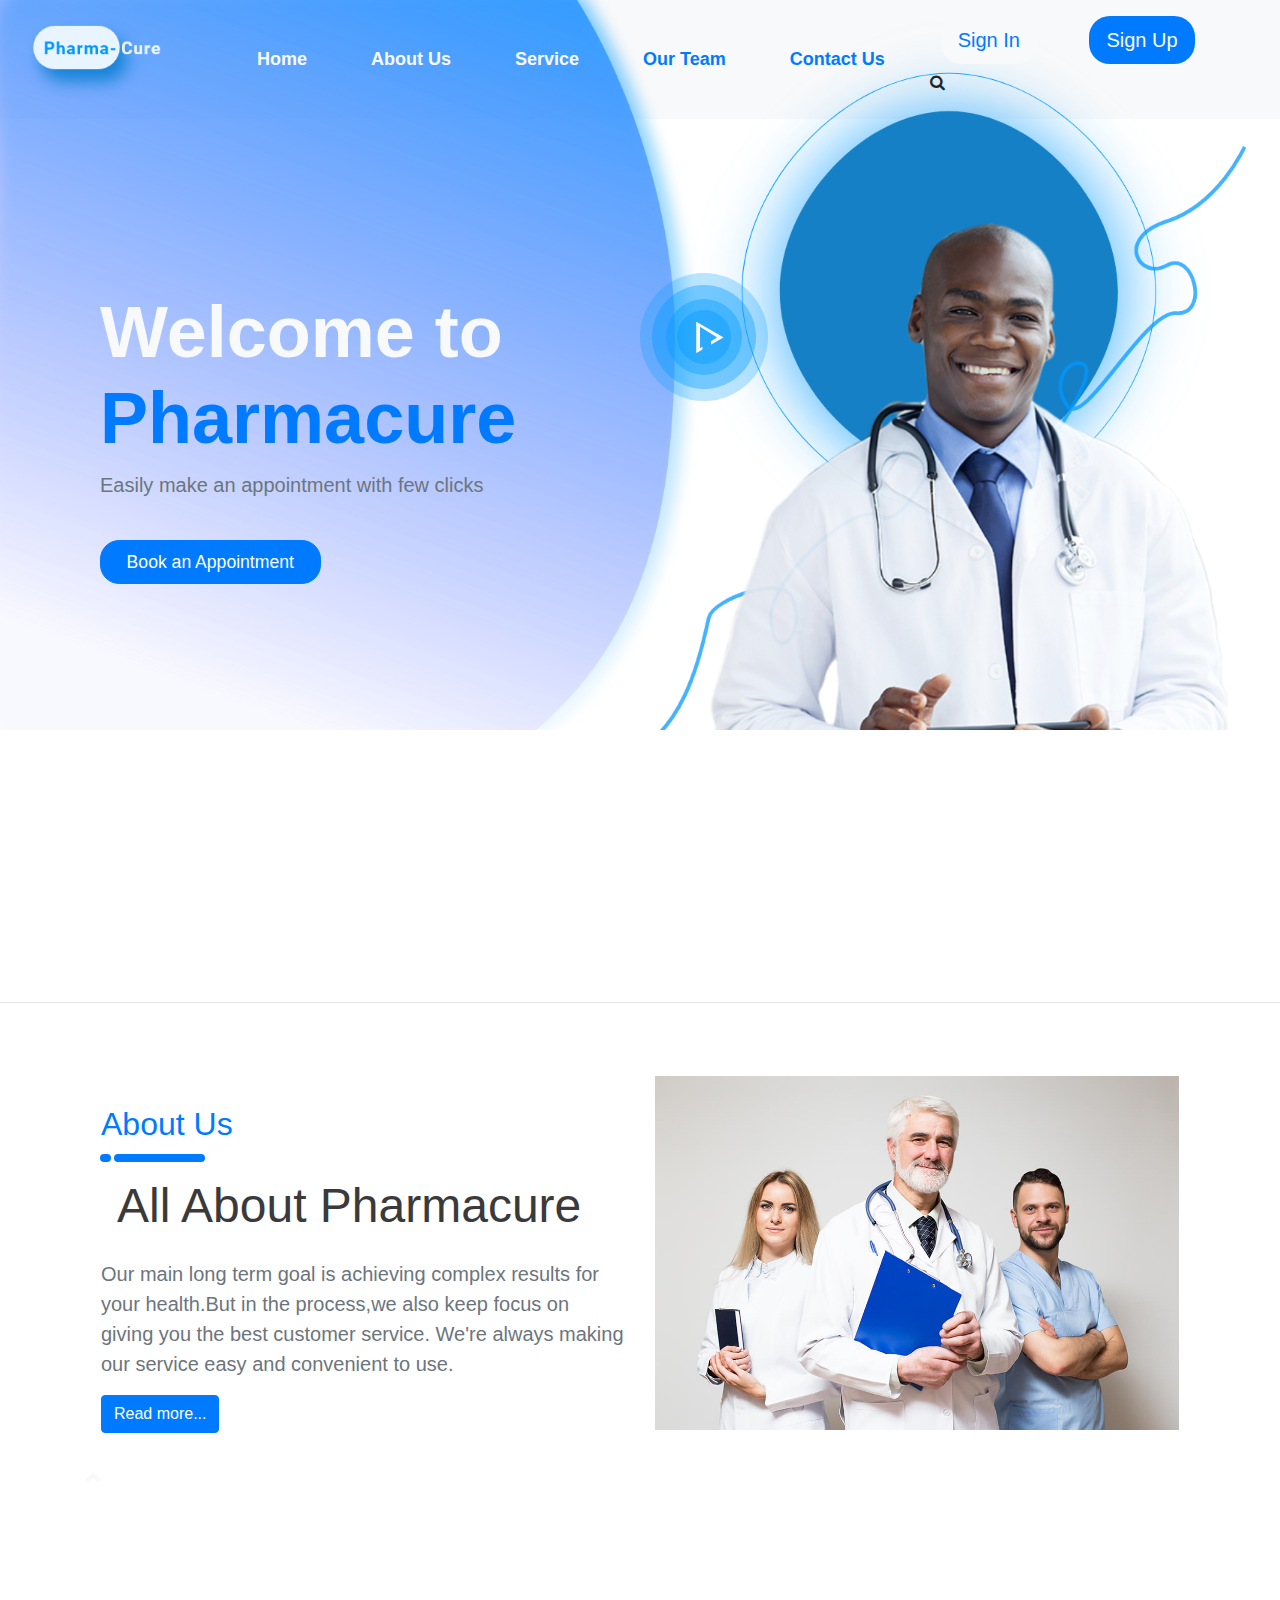
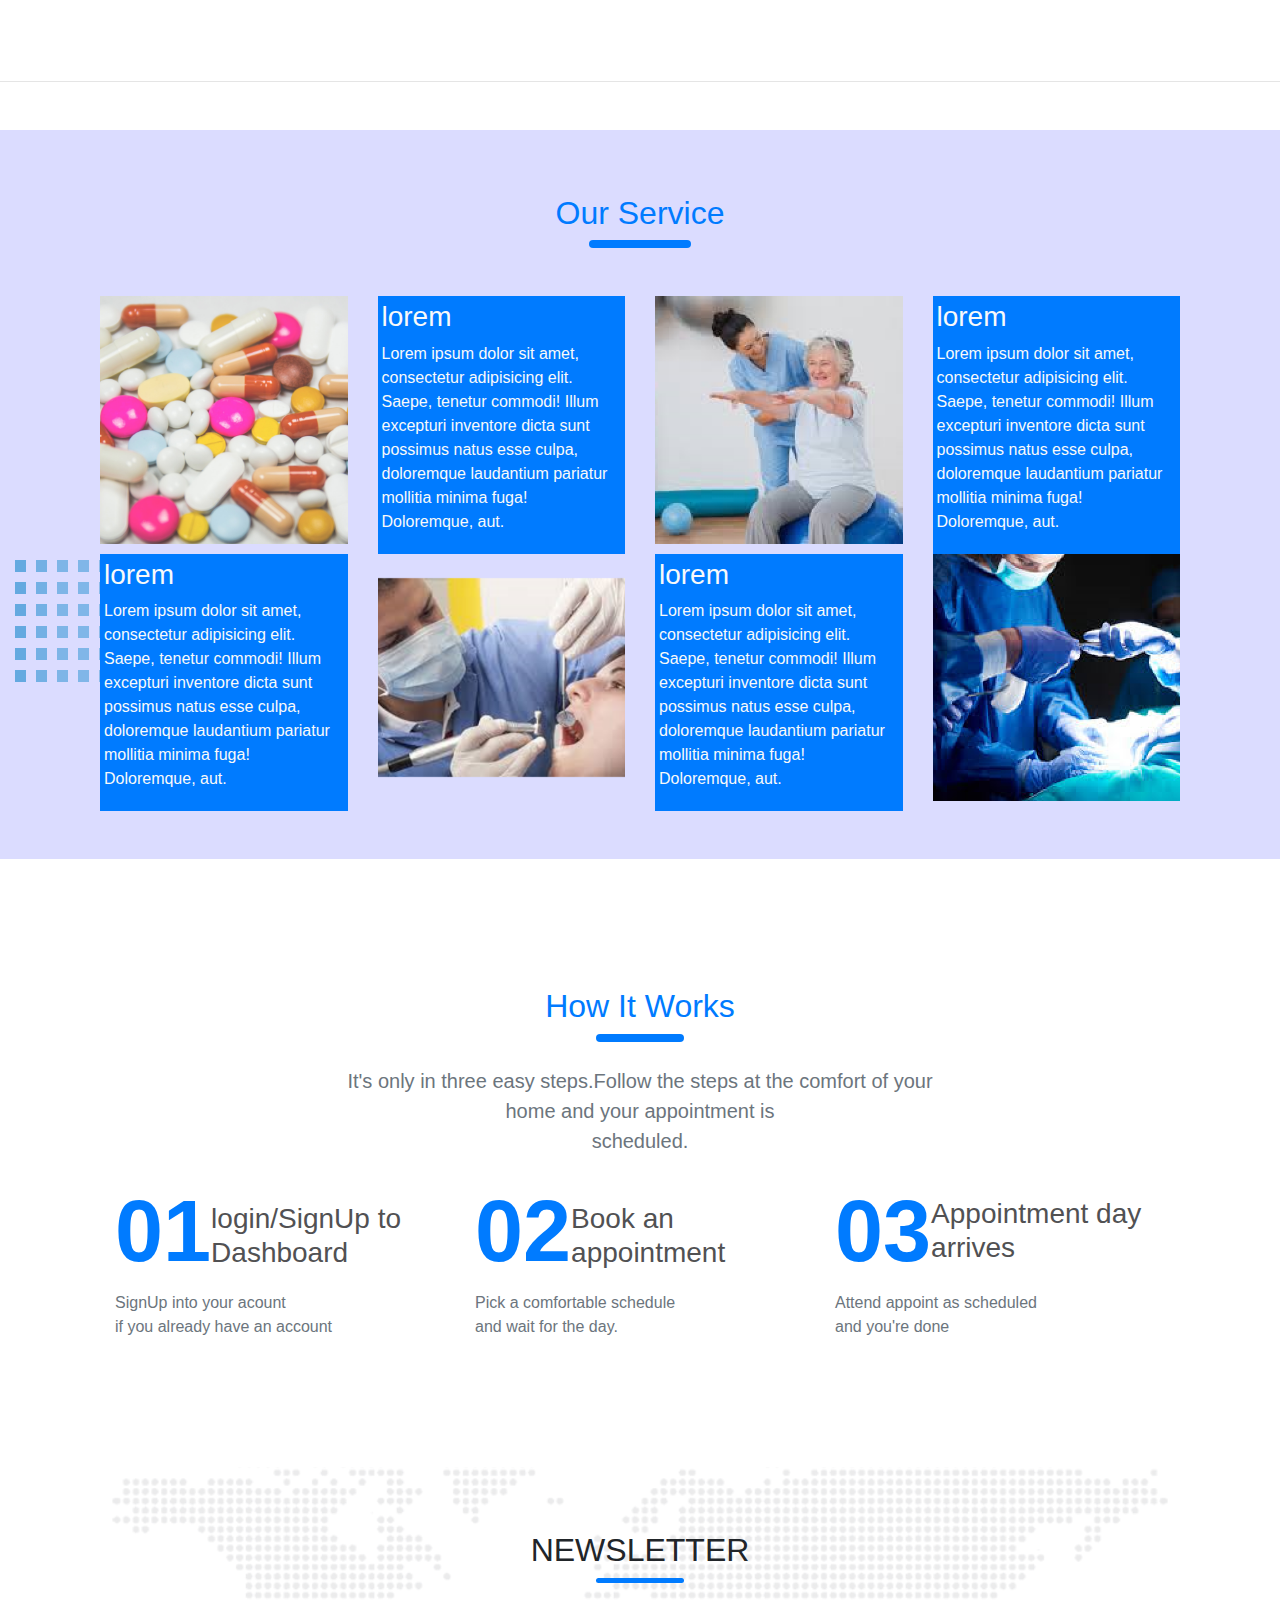
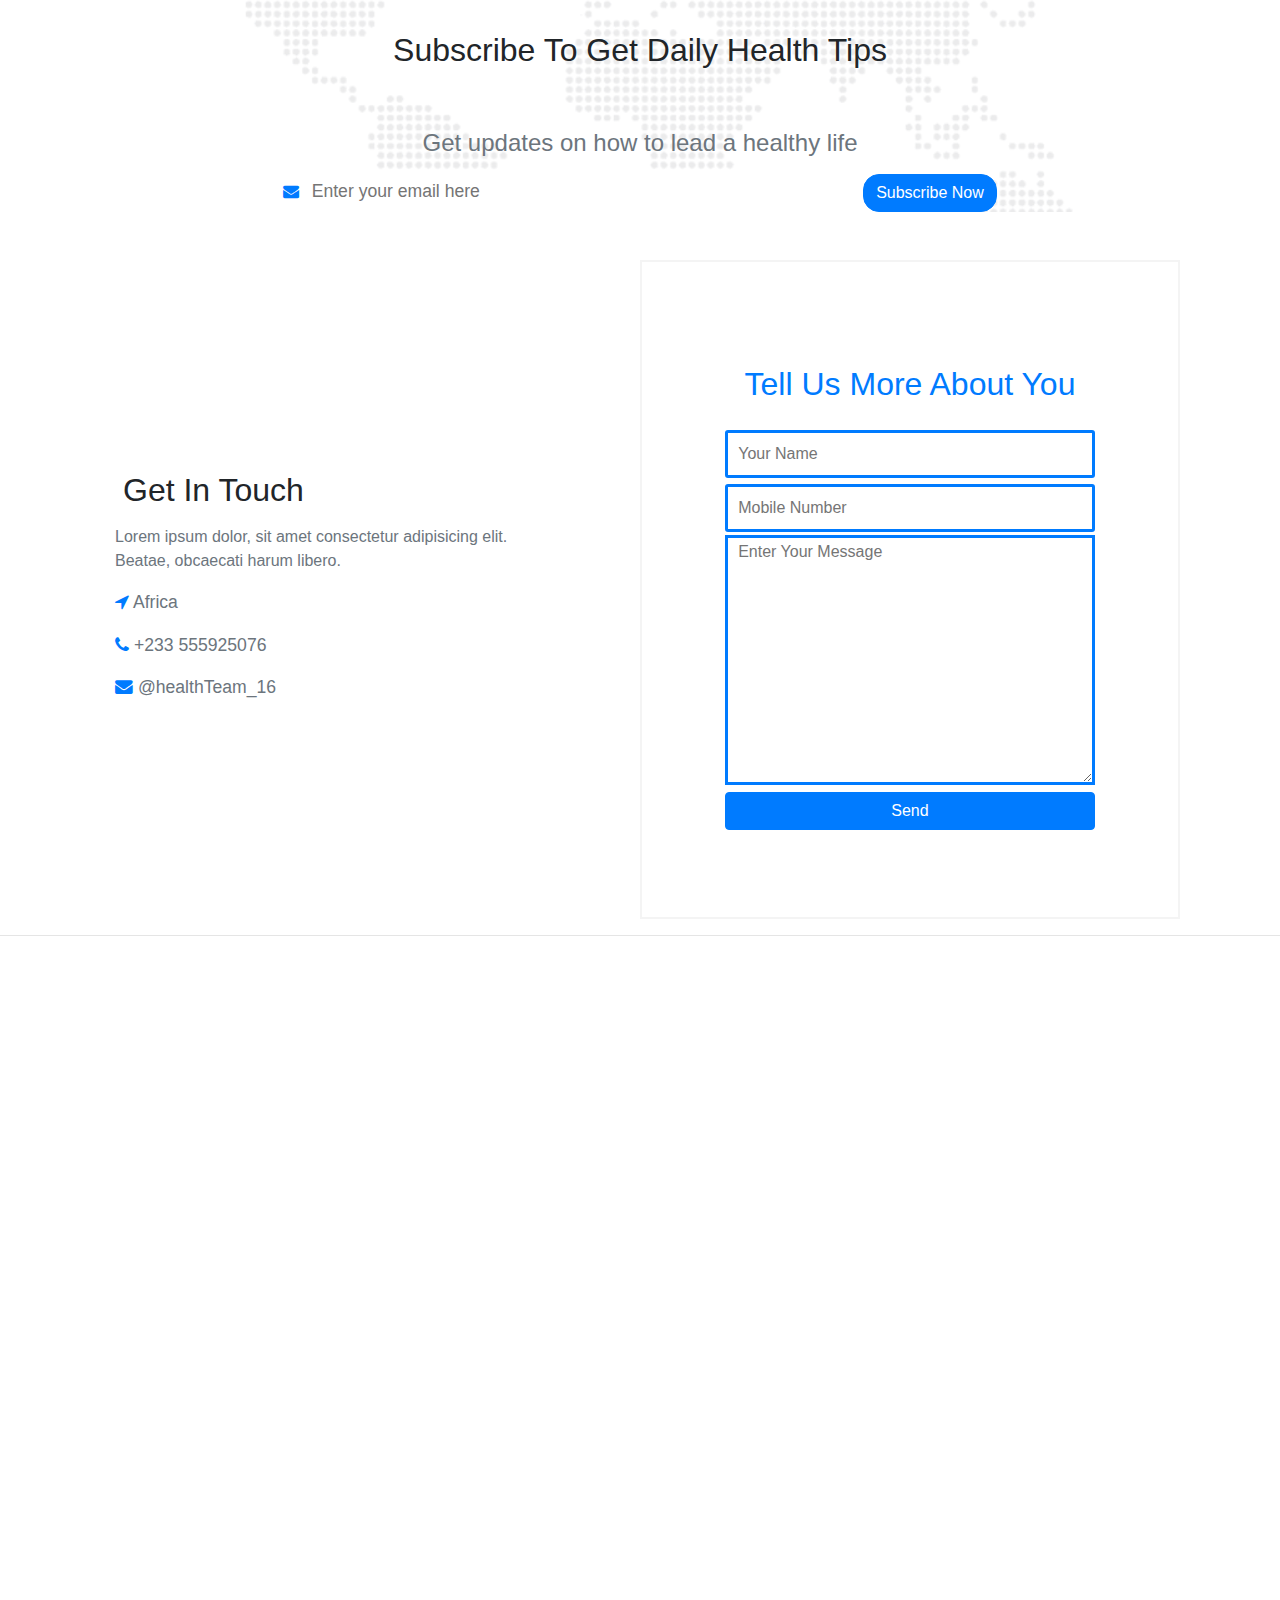
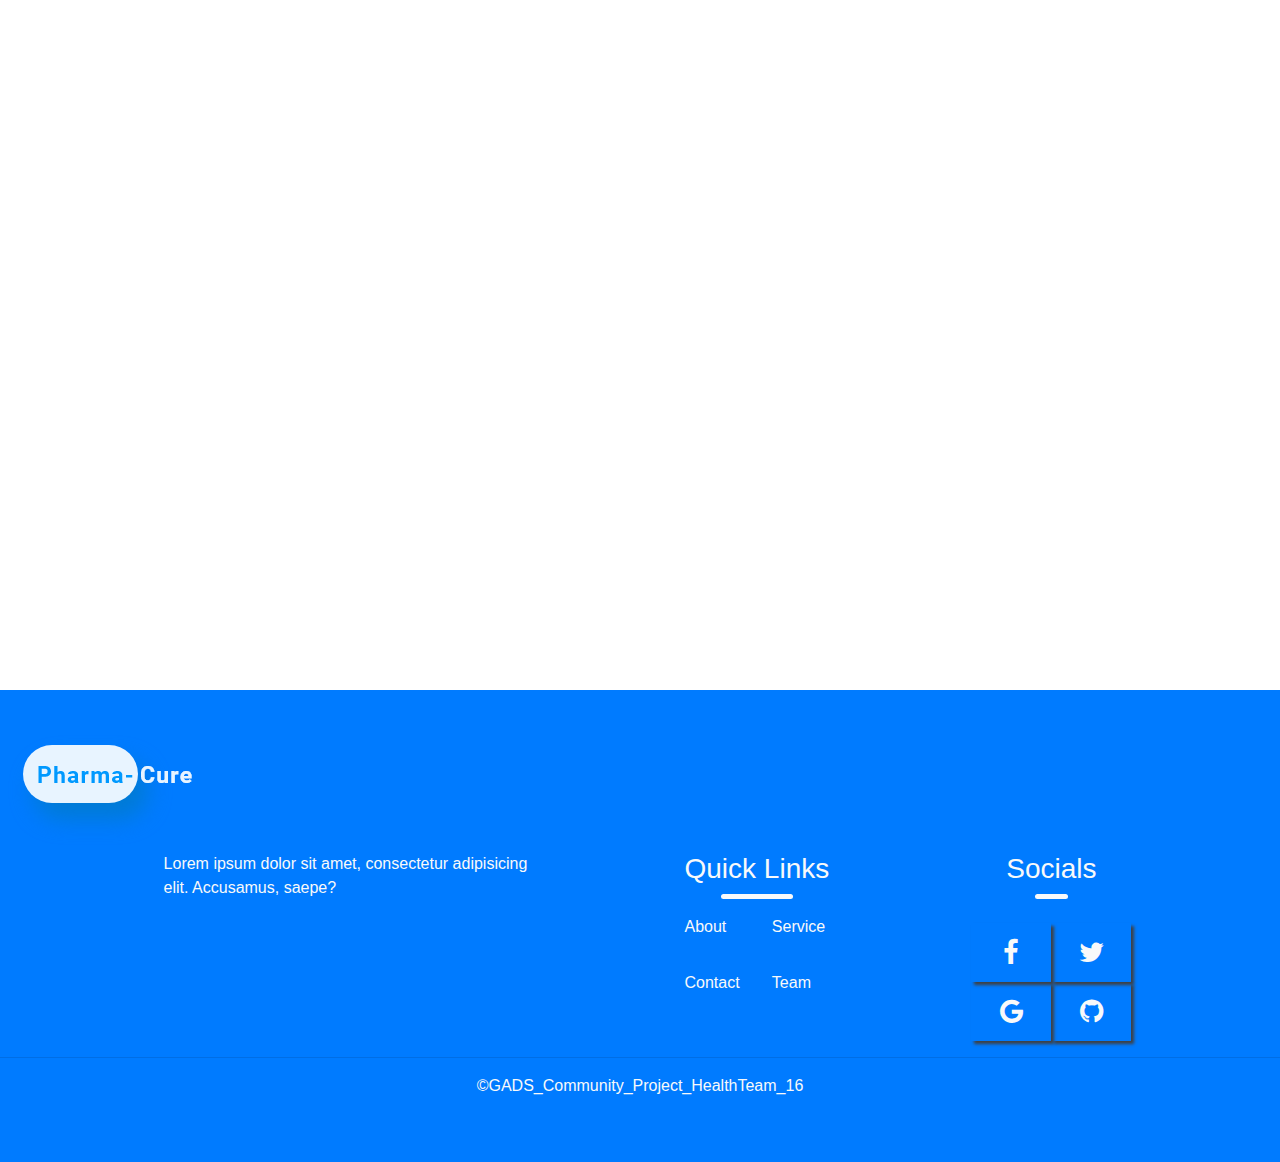
==== landingPage/index.html @ b3d647cc "Merge pull request #17 from esiebomaj/signInpage" ====
<!DOCTYPE html>
<html lang="en">

<head>
    <meta charset="UTF-8">
    <meta name="viewport" content="width=device-width, initial-scale=1.0">
    <title>Pharmacure</title>
    <link rel="stylesheet" href="https://stackpath.bootstrapcdn.com/font-awesome/4.7.0/css/font-awesome.min.css">
    <link rel="stylesheet" href="./bootstrap.min.css">
    <link rel="stylesheet" href="./styles.css">
</head>

<body>
    <!------------------------------Navbar-------------------------------->
    <header>
        <nav class="navbar navbar-expand-lg navbar-light bg-light">
            <a class="navbar-brand" href="#"><img class="mr-auto w-75" src="./Assets/Assets/Logo.png" alt=""></a>
            <button class="navbar-toggler" type="button" data-toggle="collapse" data-target="#navbarSupportedContent" aria-controls="navbarSupportedContent" aria-expanded="false" aria-label="Toggle navigation">
    <span class="navbar-toggler-icon"></span>
  </button>

            <div class="collapse navbar-collapse" id="navbarSupportedContent">
                <ul class="navbar-nav mr-auto ml-auto">
                    <li class="nav-item active">
                        <a class="nav-link mx-4 text-light" href="#home">Home</a>
                    </li>
                    <li class="nav-item">
                        <a class="nav-link mx-4 text-light" href="#about">About Us</a>
                    </li>

                    <li class="nav-item">
                        <a class="nav-link mx-4 text-light" href="#service">Service</a>
                    </li>
                    <li>
                        <a href="#team" class="nav-link mx-4 text-primary">Our Team</a>
                    </li>
                    <li><a href="#contact" class="nav-link mx-4 text-primary">Contact Us</a></li>
                </ul>
                <form class="form-lg-inline my-2">
                   <button class="btn btn-lg bg-light text-primary mx-lg-4" id="sign-inbtn"><a href="signIn.html"> Sign In</a></button>
                    <button class="btn btn-lg bg-primary text-light mx-lg-4" id="sign-upbtn">Sign Up</button>
                    <button class="btn  my-2 my-sm-0" type="submit"><i class="fa fa-search"></i></button>
                </form>
            </div>
        </nav>

        <!--------------------------home----------------------------->
        <div class="home row container m-auto pt-5" id="home">
            <div class="col-md-6 m-auto">
                <h1 class="title text-light font-weight-bolder intro-head">Welcome to <span class="text-primary">Pharmacure</span></h1>
                <p class="lead text-secondary font-weight-normal">Easily make an appointment with few clicks</p>
                <a href="#" class="btn btn-primary ba p-2 my-4">Book an Appointment</a>
            </div>
            <div class="col-md-6">
                <img src="./Assets/Assets/9.png" alt="dr" class="ml-lg-5 w-100">
            </div>
        </div>
        <div class="wave m-auto">
            <img src="./Assets/Assets/Path 1.png" alt="" class="w-75">
        </div>
        <div class="circle overflow-hidden m-auto">
            <img src="./Assets/Assets/2.png" alt="" class="w-75 image-fluid overflow-hidden">
        </div>
        <div class="string image-fluid m-auto">
            <img src="./Assets/Assets/Path 2.png" alt="design" class="w-75">
        </div>
        <div class="play">
            <img src="./Assets/Assets/4.png" alt="" class="w-100">
        </div>
    </header>
    <!-----------------------------------main------------------------------------>
    <main>
        <hr>

        <!-------------------------------About------------------------->
        <div class="about container" id="about">

            <div class="row p-3">
                <div class="col-md-6 pt-5 mb-3">
                    <h2 class="text-primary ab ">About Us</h2>

                    <h1 class="small"></h1>
                    <h1 class="large"></h1>
                    <br><br>

                    <h1 class="about-title mt-2 p-3">All About Pharmacure</h1>
                    <p class="lead text-secondary font-weight-normal">
                        Our main long term goal is achieving complex results for your health.But in the process,we also keep focus on giving you the best customer service. We're always making our service easy and convenient to use.
                    </p>
                    <a href="#" class="btn btn-primary">Read more...</a>
                </div>
                <div class="col-md-6 m-auto">
                    <img src="./Assets/Assets/about.jpg" alt="doctors" class="w-100">
                </div>
            </div>
            <i class="fa fa-chevron-up text-light"></i>
        </div>
        <!--------------------------------Services-------------------------------->
        <hr>
        <div class="ds container  ">
            <img src="./Assets/Assets/3.png" alt="" class="w-20">
        </div>
        <div class="service mt-5  pb-5 mb-5" id="service">

            <h2 class="text-center text-primary">Our Service</h2>
            <h1 class="line text-center"></h1>
            <div class="row container m-auto pt-5 ">
                <div class="col-md-3">
                    <img src="./Assets/Assets/1.png" alt="drugs" class="w-100">
                </div>
                <div class="col-md-3 ">
                    <div class="text-light bg-primary p-1">
                        <h3>lorem</h3>
                        <p>Lorem ipsum dolor sit amet, consectetur adipisicing elit. Saepe, tenetur commodi! Illum excepturi inventore dicta sunt possimus natus esse culpa, doloremque laudantium pariatur mollitia minima fuga! Doloremque, aut.
                        </p>
                    </div>
                </div>
                <div class="col-md-3">
                    <img src="./Assets/Assets/8.png" alt="" class="w-100">
                </div>
                <div class="col-md-3">

                    <div class="text-light bg-primary p-1">
                        <h3>lorem</h3>
                        <p>Lorem ipsum dolor sit amet, consectetur adipisicing elit. Saepe, tenetur commodi! Illum excepturi inventore dicta sunt possimus natus esse culpa, doloremque laudantium pariatur mollitia minima fuga! Doloremque, aut.
                        </p>
                    </div>
                </div>
            </div>
            <div class="row container m-auto">
                <div class="col-md-3">
                    <div class="text-light bg-primary p-1">
                        <h3>lorem</h3>
                        <p>Lorem ipsum dolor sit amet, consectetur adipisicing elit. Saepe, tenetur commodi! Illum excepturi inventore dicta sunt possimus natus esse culpa, doloremque laudantium pariatur mollitia minima fuga! Doloremque, aut.
                        </p>
                    </div>

                </div>
                <div class="col-md-3">
                    <img src="./Assets/Assets/6.png" alt="" class="w-100 h-auto">
                </div>

                <div class="col-md-3">
                    <div class="text-light bg-primary p-1">
                        <h3>lorem</h3>
                        <p>Lorem ipsum dolor sit amet, consectetur adipisicing elit. Saepe, tenetur commodi! Illum excepturi inventore dicta sunt possimus natus esse culpa, doloremque laudantium pariatur mollitia minima fuga! Doloremque, aut.
                        </p>
                    </div>
                </div>
                <div class="col-md-3">
                    <img src="./Assets/Assets/7.png" alt="" class="w-100">
                </div>
            </div>
        </div>
        <!---------------------------------How it works--------------------------------------->
        <div class="container" id="how-it-works">
            <div class="d-block">

                <h2 class="text-center text-primary ">How It Works</h2>
                <h1 class="line"></h1>
                <p class="text-center text-secondary font-weight-normal lead m-auto p-4">
                    It's only in three easy steps.Follow the steps at the comfort of your <br> home and your appointment is <br> scheduled.
                </p>
            </div>
            <div class="row m-auto container container-fluid hiw">
                <div class="col-md-4">
                    <h3>
                        <sapn class="num text-primary">01</sapn><span class="step">login/SignUp to Dashboard</span>
                    </h3>
                    <p class="font-weight-normal text-secondary">SignUp into your acount
                        <br> if you already have an account
                    </p>
                </div>
                <div class="col-md-4">
                    <h3>
                        <sapn class="num text-primary">02</sapn><span class="step">Book an appointment</span>
                    </h3>
                    <p class="font-weight-normal text-secondary">Pick a comfortable schedule <br> and wait for the day.
                    </p>
                </div>
                <div class="col-md-4 mb-5">
                    <h3>
                        <sapn class="num text-primary">03</sapn><span class="step">Appointment day arrives</span>
                    </h3>
                    <p class="font-weight-normal text-secondary">Attend appoint as scheduled <br> and you're done</p>
                </div>
            </div>
        </div>
        <!--------------------------------newsletter--------------------------------->
        <div class="newsletter container m-auto " id="newsletter">
            <h2 class="text-center text-uppercase">NewsLetter</h2>
            <h1 class="line"></h1>
            <h2 class="text-center p-5 ">
                Subscribe To Get Daily Health Tips
            </h2>
            <h4 class="text-center text-secondary font-weight-normal p-1">
                Get updates on how to lead a healthy life
            </h4>
            <form action="" class="text-center mb-5">
                <i class="fa fa-envelope text-primary"></i>
                <input type="email" placeholder="Enter your email here" class="w-50 input p-2">
                <input type="submit" value="Subscribe Now" class="btn btn-primary subscribe-btn">
            </form>

        </div>
        <!--------------------------------Get in touch---------------------------------->
        <div class="get-in-touch container" id="contact">

            <div class="row container m-auto first">
                <div class="col-lg-6 col-md-7 m-auto col-sm-12">
                    <h2 class="p-2">Get In Touch</h2>
                    <p class="text-secondary">
                        Lorem ipsum dolor, sit amet consectetur adipisicing elit. <br> Beatae, obcaecati harum libero.
                    </p>
                    <p class="text-secondary here"> <i class="fa fa-location-arrow text-primary"></i> Africa</p>

                    <p class="text-secondary here"> <i class="fa fa-phone text-primary"></i> +233 555925076</p>

                    <p class="text-secondary here"> <i class="fa fa-envelope text-primary"></i> @healthTeam_16</p>
                </div>
                <div class="col-md-12 col-lg-6 info  m-auto text-center ">
                    <h2 class="text-primary p-3">Tell Us More About You</h2>
                    <form action="">
                        <input type="text" placeholder="Your Name" class="w-75 input-field">
                        <input type="number" placeholder="Mobile Number" class="w-75 input-field">
                        <textarea name="message" id="message" cols="30" rows="10" placeholder="Enter Your Message" class="w-75"></textarea>
                        <button class="btn btn-primary w-75">Send</button>
                    </form>
                </div>
            </div>
        </div>
        <hr>

    </main>
    <footer class="bg-primary">
        <img src="./Assets/Assets/Logo.png" alt="logo" class="w-20">
        <div class="container m-auto foot">
            <div class=" d-flex justify-content-around m-auto text-light flex-wrap">
                <div class="text">
                    <p>
                        Lorem ipsum dolor sit amet, consectetur adipisicing <br> elit. Accusamus, saepe?
                    </p>
                </div>
                <div class="quick-links">
                    <h3>Quick Links</h3>
                    <h1 class="line bg-light w-50"></h1>
                    <div class="row ">
                        <a href="#about" class="col-md-6 text-light text-decoration-none">About</a>
                        <a href="#service" class="col-md-6 text-light text-decoration-none">Service</a>
                    </div>
                    <div class="row ">
                        <a href="#contact" class="col-md-6 text-light text-decoration-none">Contact</a>
                        <a href="#team" class="col-md-6 text-light text-decoration-none">Team</a>
                    </div>
                </div>
                <div class="social">
                    <h3 class="text-center">Socials</h3>
                    <h1 class="line bg-light w-25 mb-4"></h1>
                    <div class="row text-center">
                        <a href="" class="col-md-6 text-light text-decoration-none"><i class="fa fa-facebook"></i></a>
                        <a href="" class="col-md-6 text-light text-decoration-none"><i class="fa fa-twitter"></i></a>
                    </div>
                    <div class="row text-center">
                        <a href="" class="col-md-6 text-light text-decoration-none"><i class="fa fa-google"></i></a>
                        <a href="" class="col-md-6 text-light text-decoration-none"><i class="fa fa-github"></i></a>
                    </div>
                </div>
            </div>
        </div>
        <hr>
        <div class="container text-light text-center">
            &copy;GADS_Community_Project_HealthTeam_16
        </div>
    </footer>

    <script src="./jQuery.js"></script>
    <script src="./bootstrap.min.js"></script>
</body>

</html>
---- landingPage/styles.css ----
html {
    scroll-behavior: smooth;
}

body {
    width: 100%;
}

header,
main {
    width: 100%;
    overflow: hidden;
}

.nav-link {
    font-weight: 600;
    font-size: large;
    margin-left: 1rem;
}

#sign-inbtn,
#sign-upbtn,
.fa-search {
    border-radius: 1.3rem;
    position: relative;
    z-index: 10;
}

header {
    position: relative;
}

.navbar,
.nav-link {
    position: relative;
}

.nav-link,
.navbar-brand {
    z-index: 2;
}

.navbar-toggler-icon {
    position: relative;
    z-index: 10;
}


/*styles for the home area*/

.intro-head {
    font-size: 4.5em;
}

.ba {
    border-radius: 1.2rem;
    width: 42%;
    font-size: 1.1rem;
}

#home {
    display: flex;
    flex-wrap: wrap-reverse;
    position: relative;
    z-index: 8;
}

.wave {
    position: absolute;
    top: -5%;
    left: -3%;
}

.circle {
    position: absolute;
    right: -20%;
    top: -8%;
    overflow: hidden;
}

.string {
    position: absolute;
    right: -15%;
    top: 20%;
    overflow: hidden;
    z-index: 1.3;
}

.play img {
    max-width: 100%;
}

.play {
    position: absolute;
    left: 50%;
    bottom: 45%;
    z-index: 20;
    cursor: pointer;
}


/*-----------main------------------*/

main {
    margin-top: 20%;
}

#about h2 {
    float: left;
    clear: both;
}

.small {
    width: 2%;
    background: #007bff;
    border-radius: 6px;
    height: 8px;
    position: absolute;
    bottom: 70%;
    left: 2.5%;
}

.large {
    width: 16.5%;
    background: #007bff;
    border-radius: 6px;
    height: 8px;
    position: absolute;
    bottom: 70%;
    left: 5%;
}

.about {
    margin: 3% auto 15% auto;
}

.about-title {
    color: rgb(58, 58, 59);
    font-weight: 500;
    font-size: 3rem;
}

.service h2 {
    padding-top: 5%;
    font-weight: 500;
}

.line {
    width: 8%;
    background: #007bff;
    height: 8px;
    margin: 0 auto;
    border-radius: 1rem;
}

.line1 {
    width: 8%;
    background: #007bff;
    height: 8px;
    margin: 0 auto;
    border-radius: 1rem;
}

.service {
    background: rgb(219, 220, 255);
    margin: 10% auto;
}

#how-it-works {
    margin: 10% auto 5% auto;
}

.ds {
    position: absolute;
    top: 240%;
    z-index: 0.5;
}

.num {
    font-weight: 700;
    font-size: 5.4rem;
}

#how-it-works .col-md-4 {
    position: relative;
}

.step {
    position: absolute;
    top: 10%;
    color: rgb(81, 81, 83);
}

.newsletter .line {
    height: 5px;
}

.newsletter {
    margin-top: 10%;
    padding-top: 5%;
    background: url(./Assets/Assets/map.png);
    background-attachment: local;
    background-position: center;
}

.subscribe-btn {
    border-radius: 1rem
}

.input {
    border: none;
    outline: none;
    font-size: 1.1rem;
}

.here {
    font-size: 1.1rem;
}

.info {
    border: 2px solid #f4f4f4;
    height: 40%;
    margin-top: 10%;
    padding: 8% 2%;
    position: relative;
    z-index: 3;
    background: #fff;
}

.input-field {
    border: 3px solid #007bff;
    height: 3rem;
    border-radius: 3px;
    line-height: 3;
    padding-left: 10px;
    color: #007bff;
    outline: none;
    margin: 3px 0;
}

textarea {
    border: 3px solid #007bff;
    padding-left: 10px;
    color: #007bff;
    outline: #007bff;
}

.get-in-touch {
    position: relative;
}

footer {
    padding-top: 3%;
    position: absolute;
    top: 610%;
    width: 100%;
    padding-bottom: 5%;
}

footer .social a {
    width: 5em;
    box-shadow: 3px 3px 3px #414040;
    transition: cubic-bezier(0.075, 0.82, 0.165, 1) 1s;
}

footer .social a:hover {
    background-color: rgba(168, 168, 170, 0.2);
    color: #082fdd;
}

footer .quick-links a {
    margin: 1rem 0rem;
    font-size: 1rem;
    font-weight: 500;
}

footer .line {
    height: 5px;
}

footer .social i {
    margin: 1rem 0rem;
    border: #007bff;
    text-align: center;
    font-size: 1.7rem;
}

@media(max-width:550px) {
    .title {
        color: #007bff !important;
        padding-top: 5rem;
        font-size: 2rem;
    }
    .ab {
        text-align: center !important;
        display: none;
    }
    .ba {
        font-size: 1rem;
        width: 100%;
    }
    .play {
        left: 40%;
        bottom: 45%;
    }
    .circle {
        top: 5%;
        right: -33%;
    }
    .small,
    .large {
        display: none;
    }
    .about-title,
    .ab {
        text-align: center;
    }
    .ds {
        top: 310%;
    }
    footer {
        position: relative;
    }
}

@media(max-width:1000px) {
    footer {
        position: relative;
        bottom: 0;
        display: flex;
        flex-direction: column;
        flex-wrap: wrap;
    }
    footer img {
        width: 13rem;
        margin: 0 auto;
    }
    .get-in-touch .container {
        display: flex;
        flex-direction: column;
    }
    .get-in-touch .container .first {
        width: 100% !important;
        margin: auto !important;
    }
    .get-in-touch .container .info {
        color: red
    }
    .foot {
        display: flex;
        align-items: center;
        justify-content: space-around;
        flex-direction: column;
        flex-wrap: wrap;
    }
    .quick-links {
        margin-left: 10%;
    }
    .small,
    .large {
        bottom: 75%;
    }
    .hiw {
        display: flex;
        justify-content: space-around;
        flex-wrap: wrap;
        gap: 10%;
    }
    .os {
        display: flex;
        flex-wrap: wrap-reverse;
        justify-content: space-around;
    }
    .play {
        left: 40%;
    }
    .intro-head {
        color: #007bff !important;
        text-align: center;
        margin-top: 2.5rem;
        font-size: 3.5rem;
    }
    .lead {
        text-align: center;
    }
    .ba-1 {
        display: flex;
        justify-content: center;
        align-items: center;
        margin-top: 5%;
    }
    .navbar-brand img {
        float: right;
    }
}
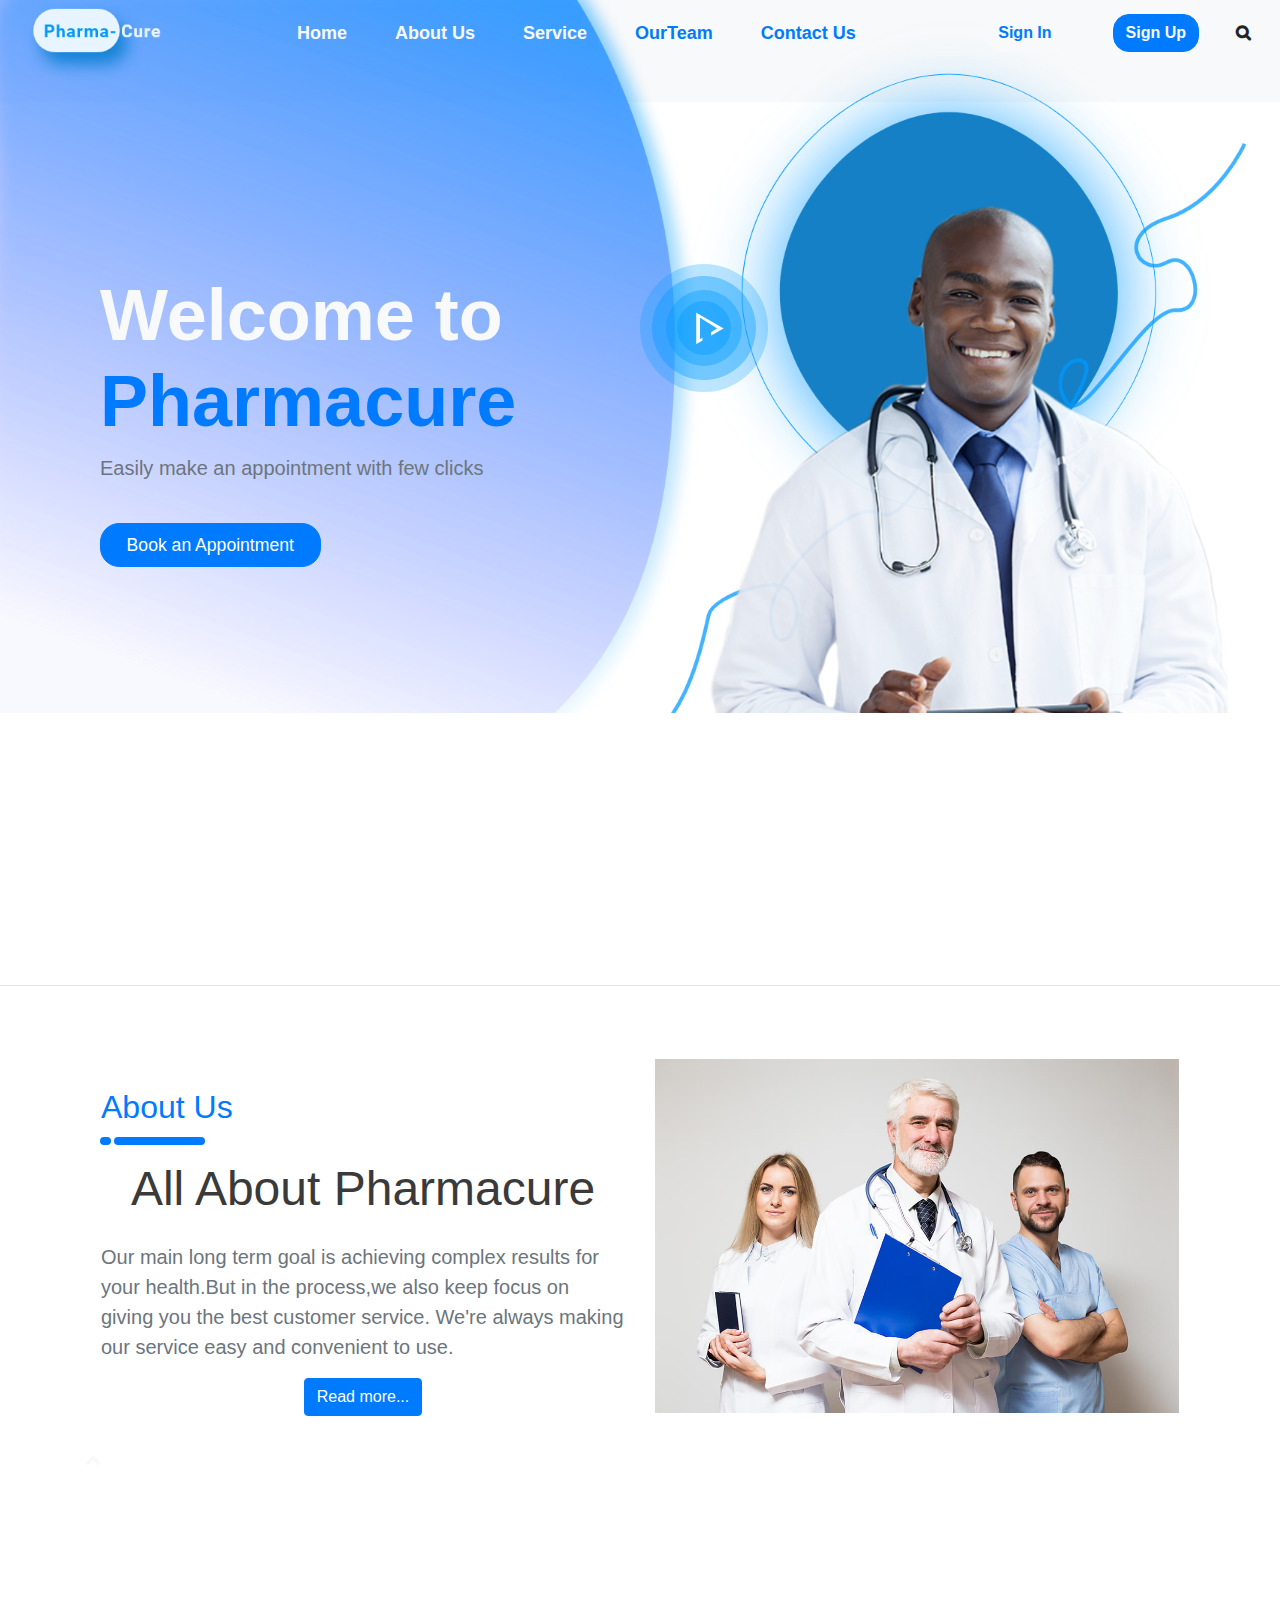
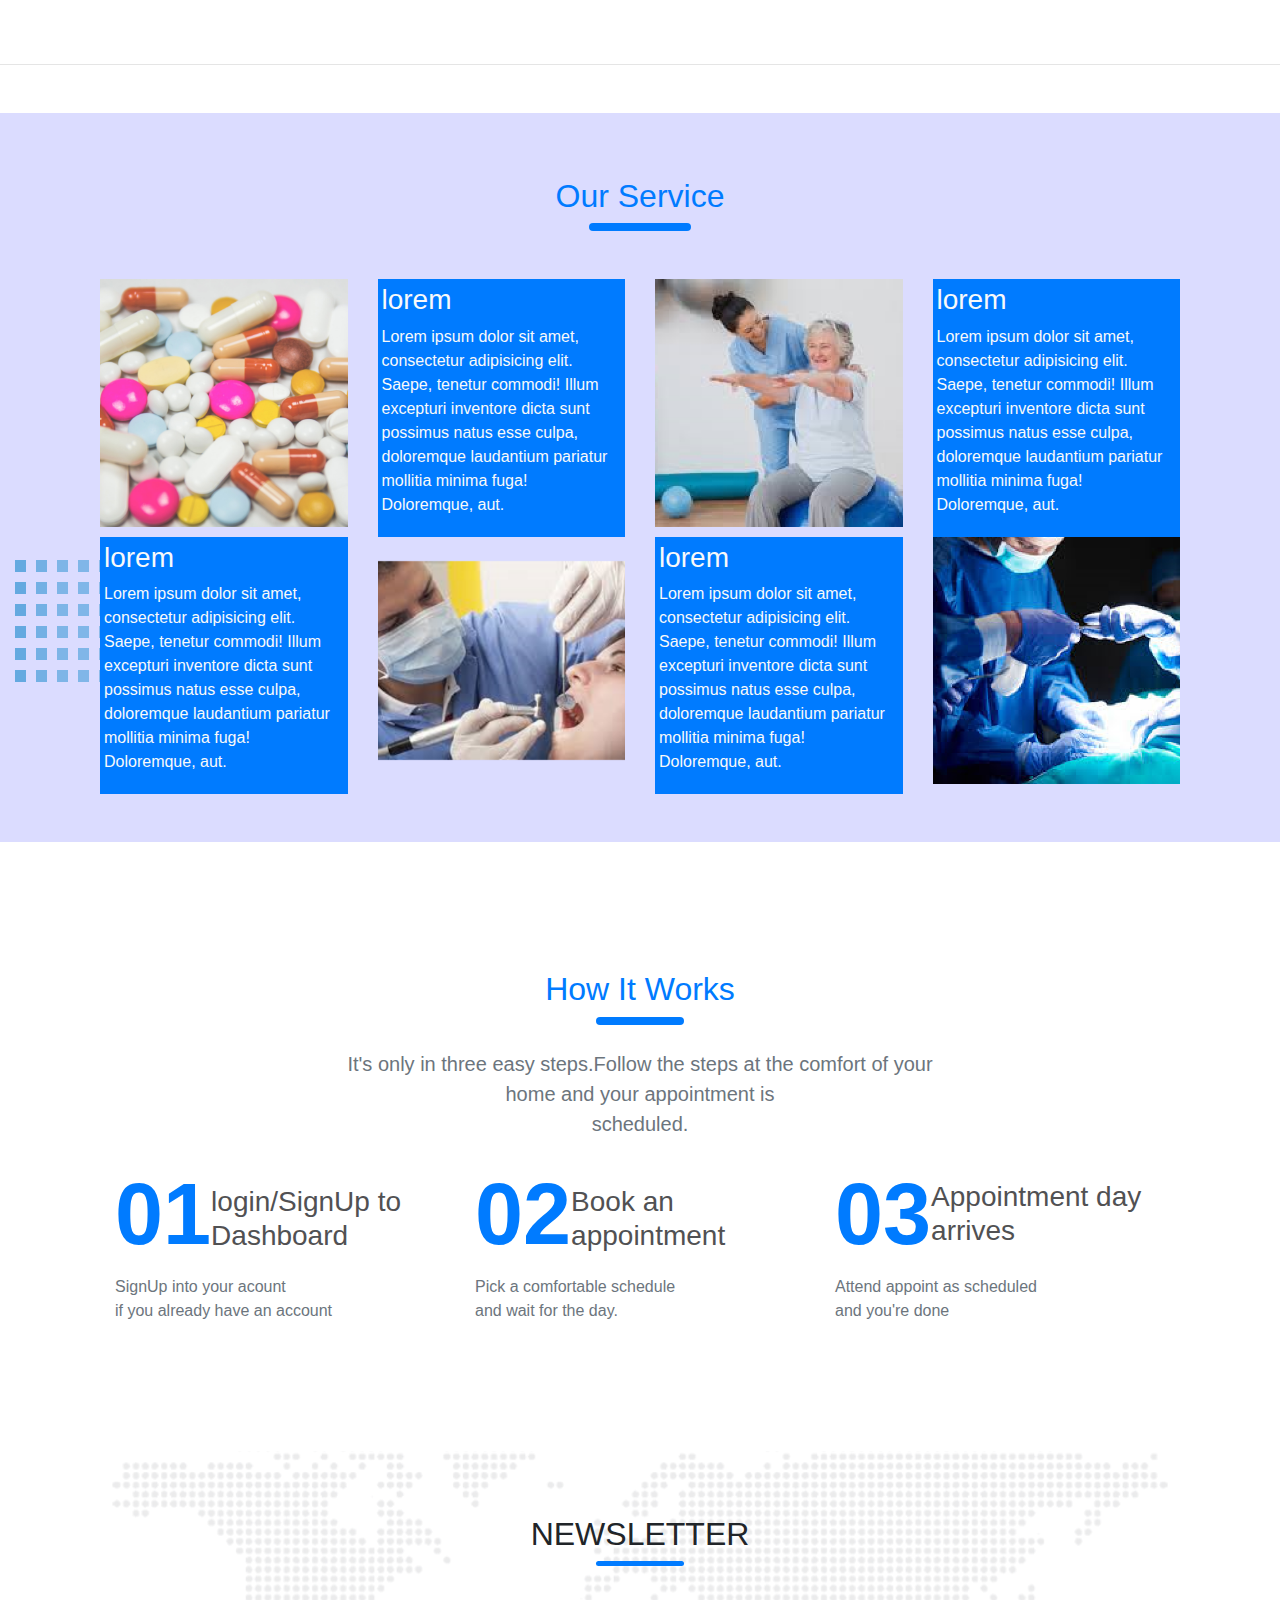
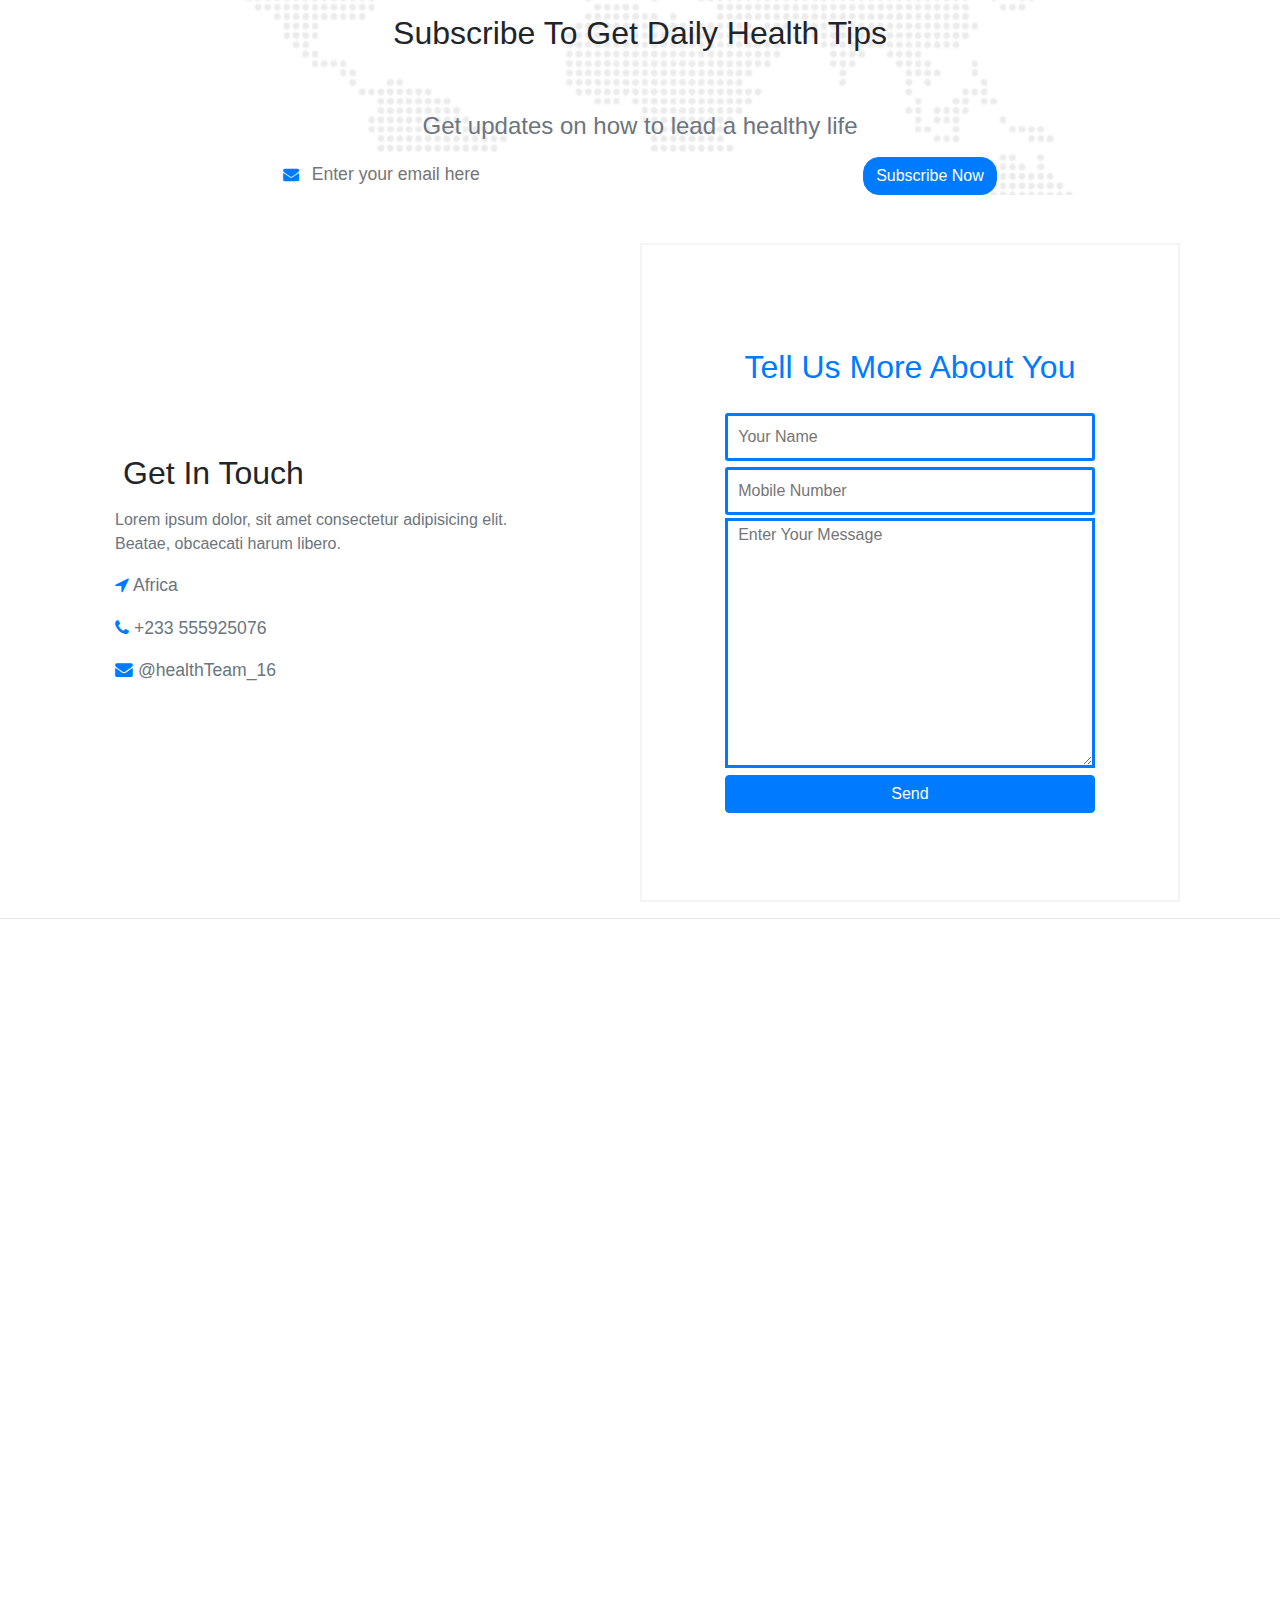
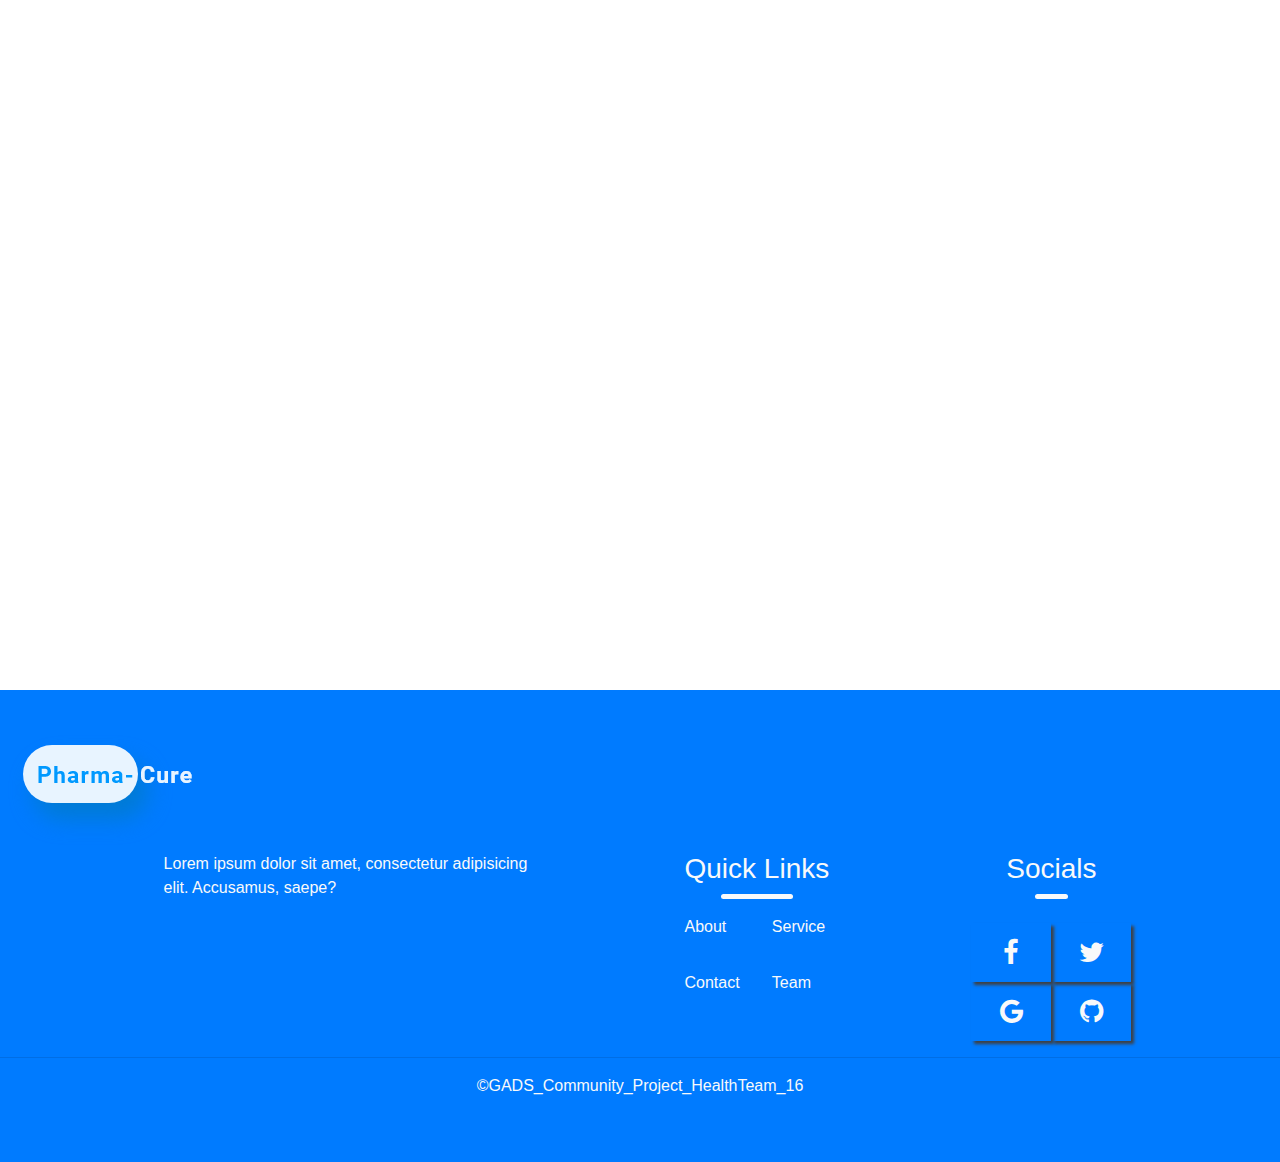
==== commit c5870f42: "changes" ====
--- a/landingPage/index.html
+++ b/landingPage/index.html
@@ -13,45 +13,45 @@
 <body>
     <!------------------------------Navbar-------------------------------->
     <header>
-        <nav class="navbar navbar-expand-lg navbar-light bg-light">
-            <a class="navbar-brand" href="#"><img class="mr-auto w-75" src="./Assets/Assets/Logo.png" alt=""></a>
+        <nav class="navbar navbar-expand-lg navbar-light bg-light pt-lg-1">
+            <a class="navbar-brand pt-4" href="#"><img class="w-75 m-auto" src="./Assets/Assets/Logo.png" alt=""></a>
             <button class="navbar-toggler" type="button" data-toggle="collapse" data-target="#navbarSupportedContent" aria-controls="navbarSupportedContent" aria-expanded="false" aria-label="Toggle navigation">
-    <span class="navbar-toggler-icon"></span>
-  </button>
+                    <span class="navbar-toggler-icon"></span>
+            </button>
 
             <div class="collapse navbar-collapse" id="navbarSupportedContent">
-                <ul class="navbar-nav mr-auto ml-auto">
+                <ul class="navbar-nav ml-lg-5 mr-auto">
                     <li class="nav-item active">
-                        <a class="nav-link mx-4 text-light" href="#home">Home</a>
+                        <a class="nav-link mx-3 text-light" href="#home">Home</a>
                     </li>
                     <li class="nav-item">
-                        <a class="nav-link mx-4 text-light" href="#about">About Us</a>
+                        <a class="nav-link mx-3 text-light" href="#about">About Us</a>
                     </li>
 
                     <li class="nav-item">
-                        <a class="nav-link mx-4 text-light" href="#service">Service</a>
+                        <a class="nav-link mx-3 text-sm-primary text-light" href="#service">Service</a>
                     </li>
                     <li>
-                        <a href="#team" class="nav-link mx-4 text-primary">Our Team</a>
-                    </li>
-                    <li><a href="#contact" class="nav-link mx-4 text-primary">Contact Us</a></li>
+                        <a href="#team" class="nav-link mx-3 text-primary">OurTeam</a>
+                    </li>
+                    <li><a href="#contact" class="nav-link mx-3 text-primary">Contact Us</a></li>
                 </ul>
-                <form class="form-lg-inline my-2">
-                   <button class="btn btn-lg bg-light text-primary mx-lg-4" id="sign-inbtn"><a href="signIn.html"> Sign In</a></button>
-                    <button class="btn btn-lg bg-primary text-light mx-lg-4" id="sign-upbtn">Sign Up</button>
-                    <button class="btn  my-2 my-sm-0" type="submit"><i class="fa fa-search"></i></button>
-                </form>
+
+                <button class="btn btn-light text-primary mx-lg-4" id="sign-inbtn"><a class="text-decoration-none" href="signIn.html">Sign In</a></button>
+                <button class="btn btn-primary text-light mx-lg-4" id="sign-upbtn">Sign Up</button>
+                <button class="btn  my-2 my-sm-0" type="submit"><i class="fa fa-search"></i></button>
+
             </div>
         </nav>
 
         <!--------------------------home----------------------------->
         <div class="home row container m-auto pt-5" id="home">
-            <div class="col-md-6 m-auto">
+            <div class="col-lg-6 m-auto">
                 <h1 class="title text-light font-weight-bolder intro-head">Welcome to <span class="text-primary">Pharmacure</span></h1>
                 <p class="lead text-secondary font-weight-normal">Easily make an appointment with few clicks</p>
-                <a href="#" class="btn btn-primary ba p-2 my-4">Book an Appointment</a>
-            </div>
-            <div class="col-md-6">
+                <div class="ba-1"><a href="#" class="btn btn-primary ba p-2 my-4">Book an Appointment</a></div>
+            </div>
+            <div class="col-lg-6">
                 <img src="./Assets/Assets/9.png" alt="dr" class="ml-lg-5 w-100">
             </div>
         </div>
@@ -83,11 +83,13 @@
                     <h1 class="large"></h1>
                     <br><br>
 
-                    <h1 class="about-title mt-2 p-3">All About Pharmacure</h1>
+                    <h1 class="about-title mt-2 p-3 text-sm-center">All About Pharmacure</h1>
                     <p class="lead text-secondary font-weight-normal">
                         Our main long term goal is achieving complex results for your health.But in the process,we also keep focus on giving you the best customer service. We're always making our service easy and convenient to use.
                     </p>
-                    <a href="#" class="btn btn-primary">Read more...</a>
+                    <div class="text-center">
+                        <a href="#" class="btn btn-primary">Read more...</a>
+                    </div>
                 </div>
                 <div class="col-md-6 m-auto">
                     <img src="./Assets/Assets/about.jpg" alt="doctors" class="w-100">
@@ -104,21 +106,21 @@
 
             <h2 class="text-center text-primary">Our Service</h2>
             <h1 class="line text-center"></h1>
-            <div class="row container m-auto pt-5 ">
-                <div class="col-md-3">
+            <div class="os row  container m-auto pt-5 ">
+                <div class="col-lg-3">
                     <img src="./Assets/Assets/1.png" alt="drugs" class="w-100">
                 </div>
-                <div class="col-md-3 ">
-                    <div class="text-light bg-primary p-1">
-                        <h3>lorem</h3>
-                        <p>Lorem ipsum dolor sit amet, consectetur adipisicing elit. Saepe, tenetur commodi! Illum excepturi inventore dicta sunt possimus natus esse culpa, doloremque laudantium pariatur mollitia minima fuga! Doloremque, aut.
-                        </p>
-                    </div>
-                </div>
-                <div class="col-md-3">
+                <div class="col-lg-3">
+                    <div class="text-light bg-primary p-1">
+                        <h3>lorem</h3>
+                        <p>Lorem ipsum dolor sit amet, consectetur adipisicing elit. Saepe, tenetur commodi! Illum excepturi inventore dicta sunt possimus natus esse culpa, doloremque laudantium pariatur mollitia minima fuga! Doloremque, aut.
+                        </p>
+                    </div>
+                </div>
+                <div class="col-lg-3">
                     <img src="./Assets/Assets/8.png" alt="" class="w-100">
                 </div>
-                <div class="col-md-3">
+                <div class="col-lg-3">
 
                     <div class="text-light bg-primary p-1">
                         <h3>lorem</h3>
@@ -128,26 +130,26 @@
                 </div>
             </div>
             <div class="row container m-auto">
-                <div class="col-md-3">
-                    <div class="text-light bg-primary p-1">
-                        <h3>lorem</h3>
-                        <p>Lorem ipsum dolor sit amet, consectetur adipisicing elit. Saepe, tenetur commodi! Illum excepturi inventore dicta sunt possimus natus esse culpa, doloremque laudantium pariatur mollitia minima fuga! Doloremque, aut.
-                        </p>
-                    </div>
-
-                </div>
-                <div class="col-md-3">
+                <div class="col-lg-3">
+                    <div class="text-light bg-primary p-1">
+                        <h3>lorem</h3>
+                        <p>Lorem ipsum dolor sit amet, consectetur adipisicing elit. Saepe, tenetur commodi! Illum excepturi inventore dicta sunt possimus natus esse culpa, doloremque laudantium pariatur mollitia minima fuga! Doloremque, aut.
+                        </p>
+                    </div>
+
+                </div>
+                <div class="col-lg-3">
                     <img src="./Assets/Assets/6.png" alt="" class="w-100 h-auto">
                 </div>
 
-                <div class="col-md-3">
-                    <div class="text-light bg-primary p-1">
-                        <h3>lorem</h3>
-                        <p>Lorem ipsum dolor sit amet, consectetur adipisicing elit. Saepe, tenetur commodi! Illum excepturi inventore dicta sunt possimus natus esse culpa, doloremque laudantium pariatur mollitia minima fuga! Doloremque, aut.
-                        </p>
-                    </div>
-                </div>
-                <div class="col-md-3">
+                <div class="col-lg-3">
+                    <div class="text-light bg-primary p-1">
+                        <h3>lorem</h3>
+                        <p>Lorem ipsum dolor sit amet, consectetur adipisicing elit. Saepe, tenetur commodi! Illum excepturi inventore dicta sunt possimus natus esse culpa, doloremque laudantium pariatur mollitia minima fuga! Doloremque, aut.
+                        </p>
+                    </div>
+                </div>
+                <div class="col-lg-3">
                     <img src="./Assets/Assets/7.png" alt="" class="w-100">
                 </div>
             </div>
@@ -275,6 +277,7 @@
 
     <script src="./jQuery.js"></script>
     <script src="./bootstrap.min.js"></script>
+    <script src="app.js"></script>
 </body>
 
 </html>--- a/landingPage/styles.css
+++ b/landingPage/styles.css
@@ -16,14 +16,20 @@
     font-weight: 600;
     font-size: large;
     margin-left: 1rem;
+    width: 100%;
 }
 
 #sign-inbtn,
 #sign-upbtn,
 .fa-search {
-    border-radius: 1.3rem;
+    border-radius: 1rem;
     position: relative;
     z-index: 10;
+    font-weight: 600;
+}
+
+nav form {
+    display: flex;
 }
 
 header {
@@ -392,4 +398,23 @@
     .navbar-brand img {
         float: right;
     }
+    nav {
+        margin-top: -2rem;
+    }
+}
+
+@media(min-width:1000px) {
+    nav {
+        margin-top: -2rem;
+        background: transparent;
+    }
+}
+
+.change {
+    position: fixed;
+    top: 0;
+    width: 100%;
+    background: linear-gradient(to right, #007bff, white);
+    z-index: 9999;
+    overflow: hidden;
 }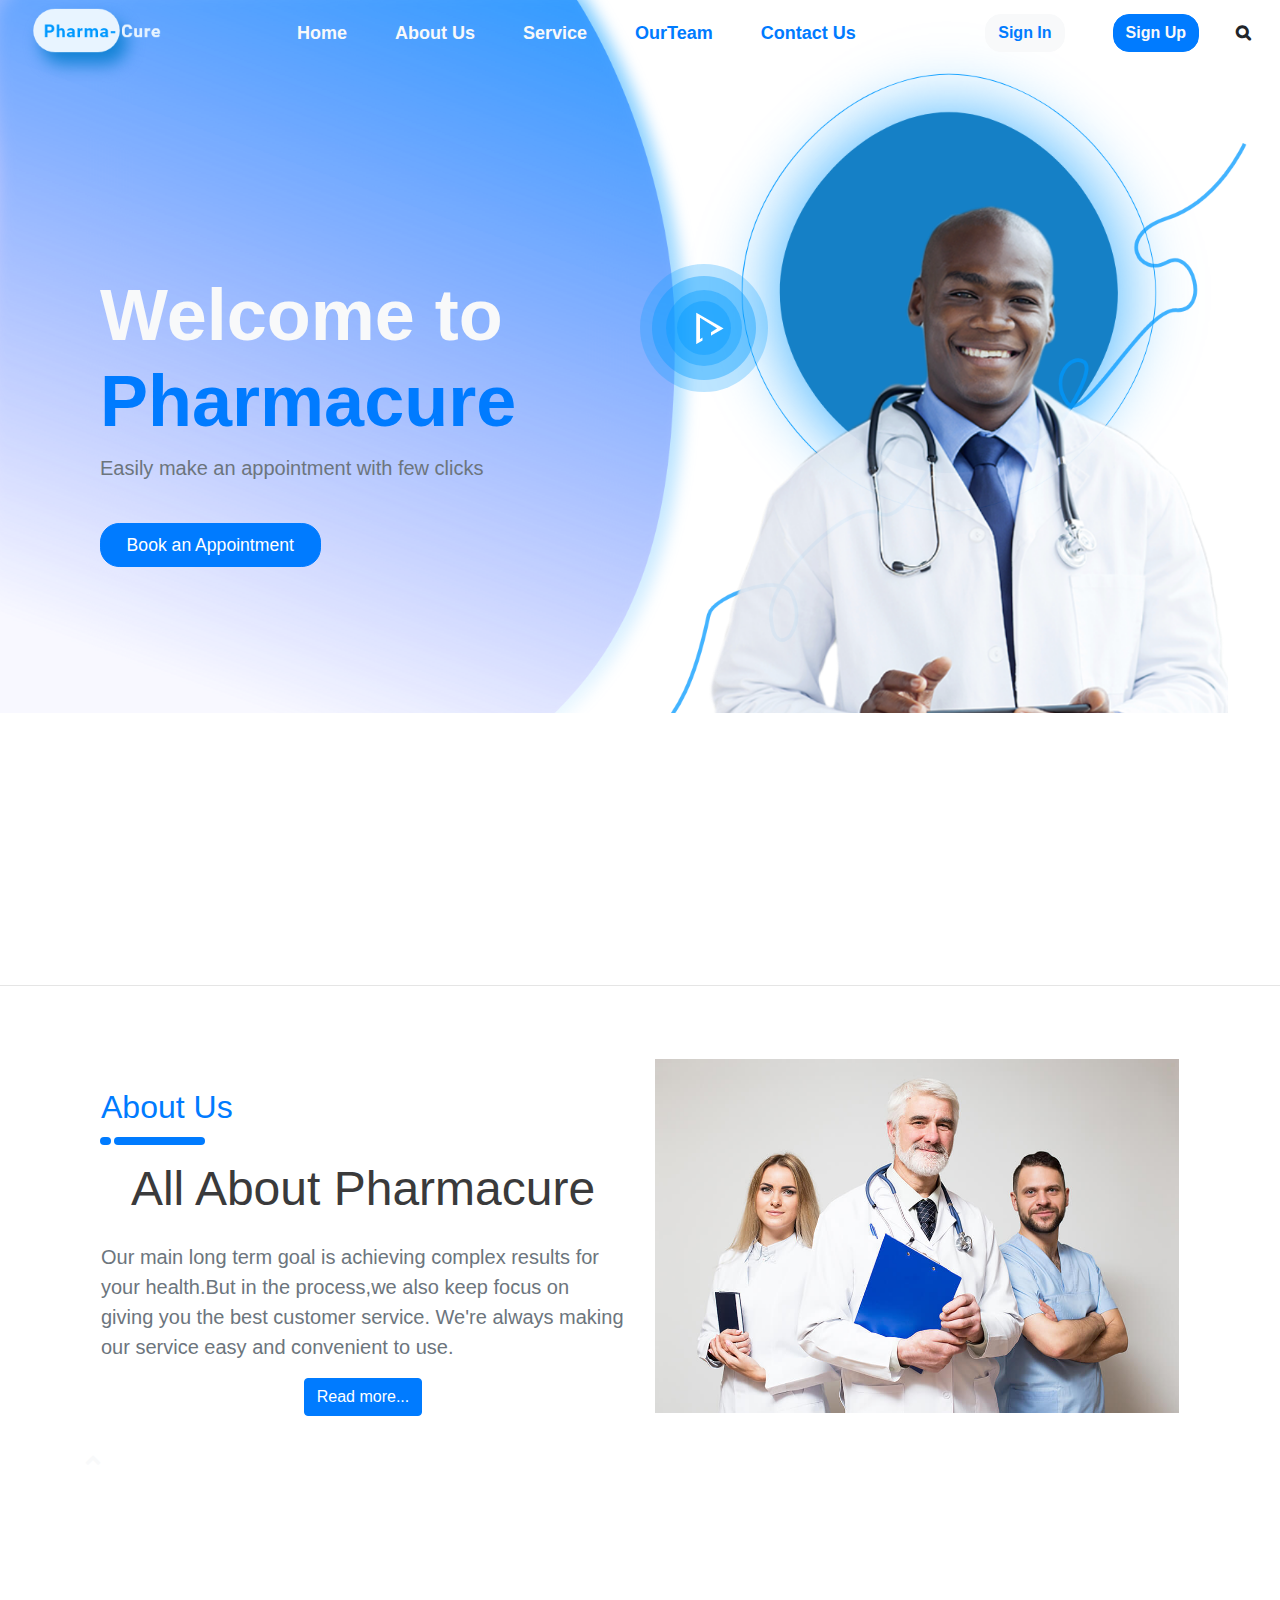
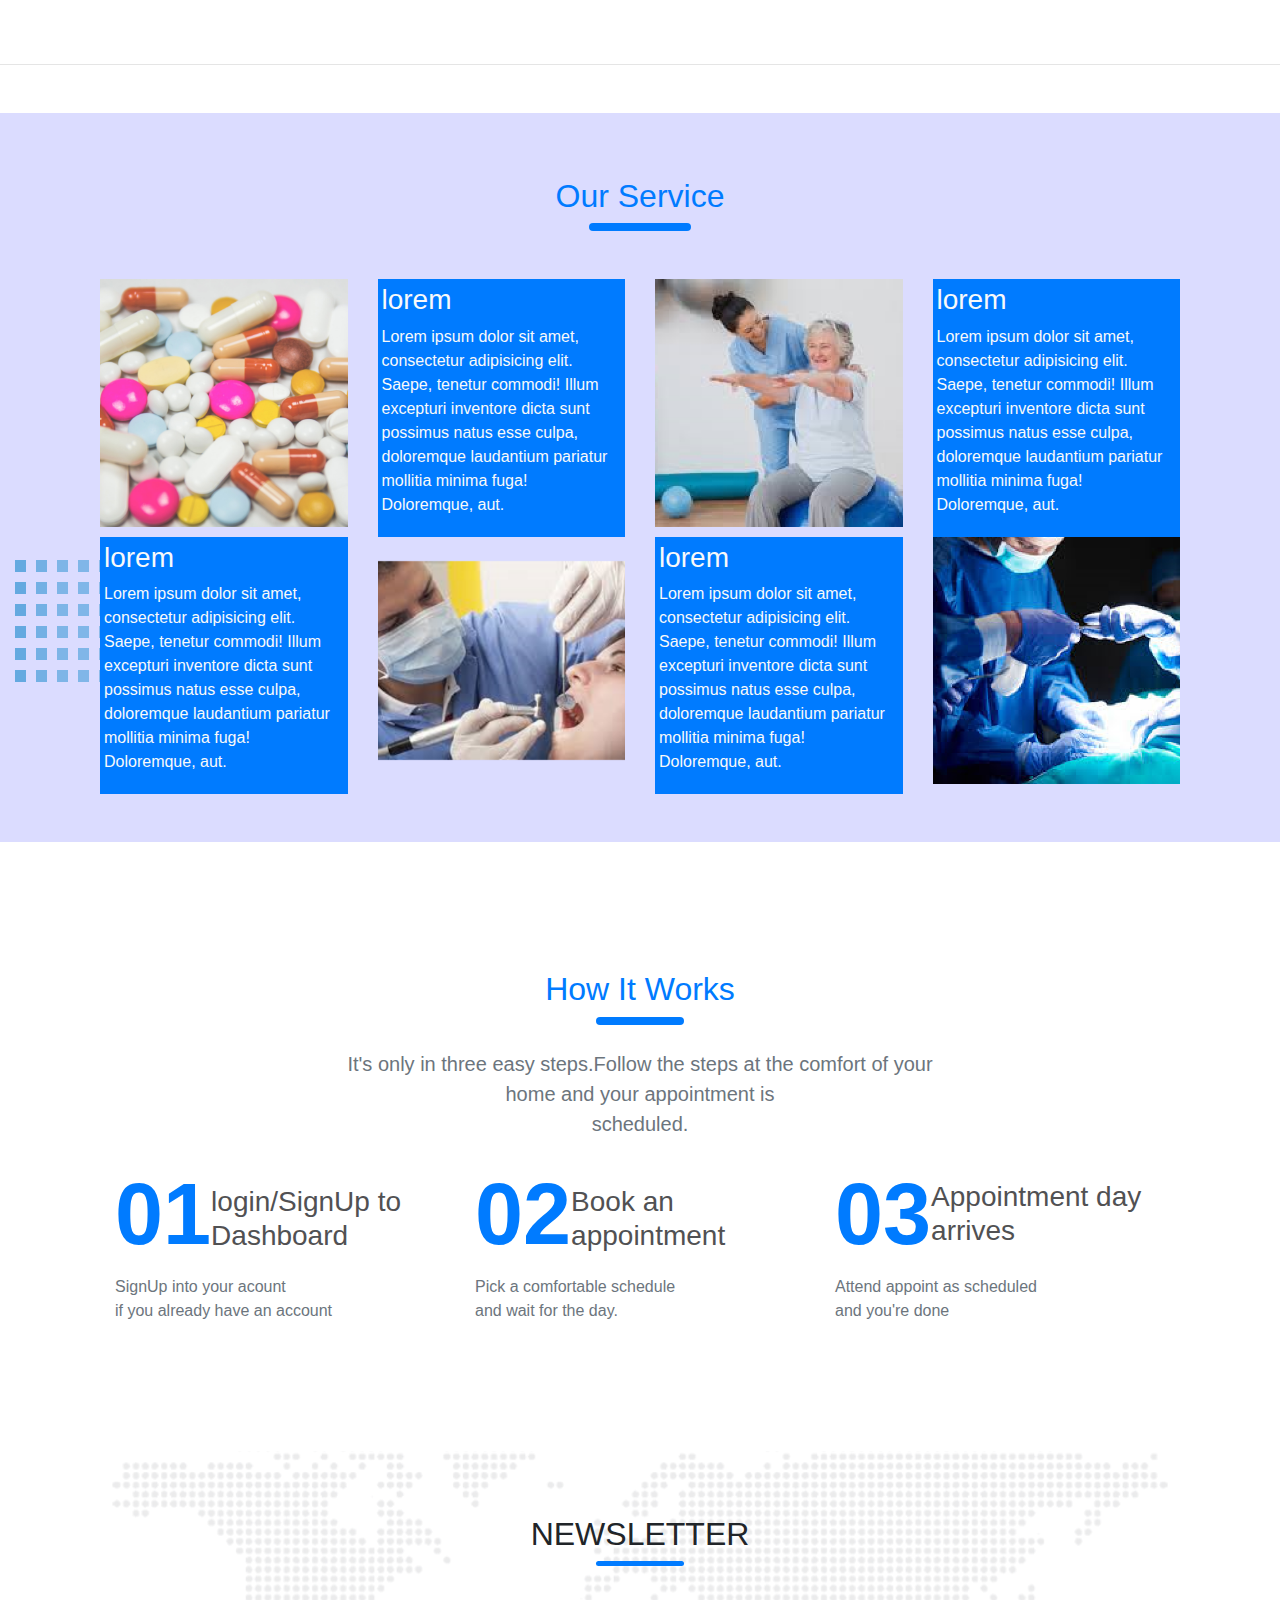
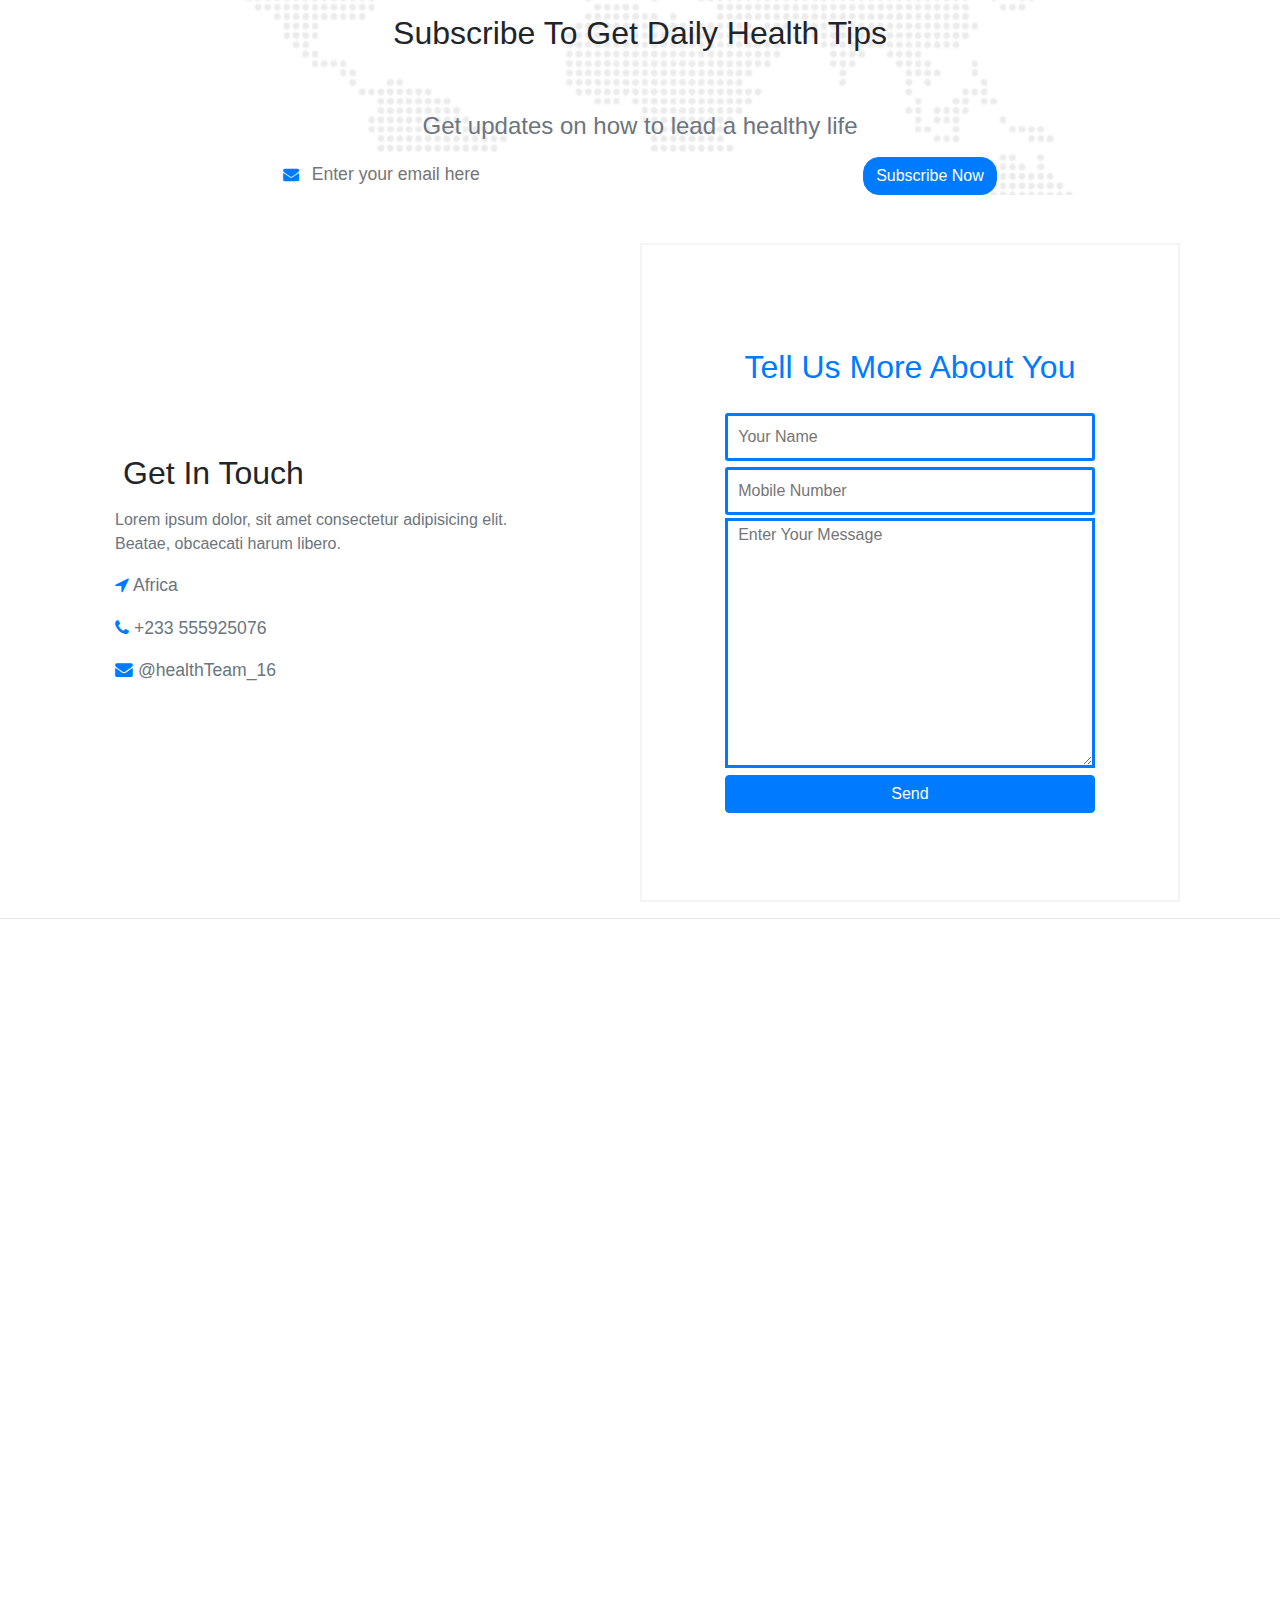
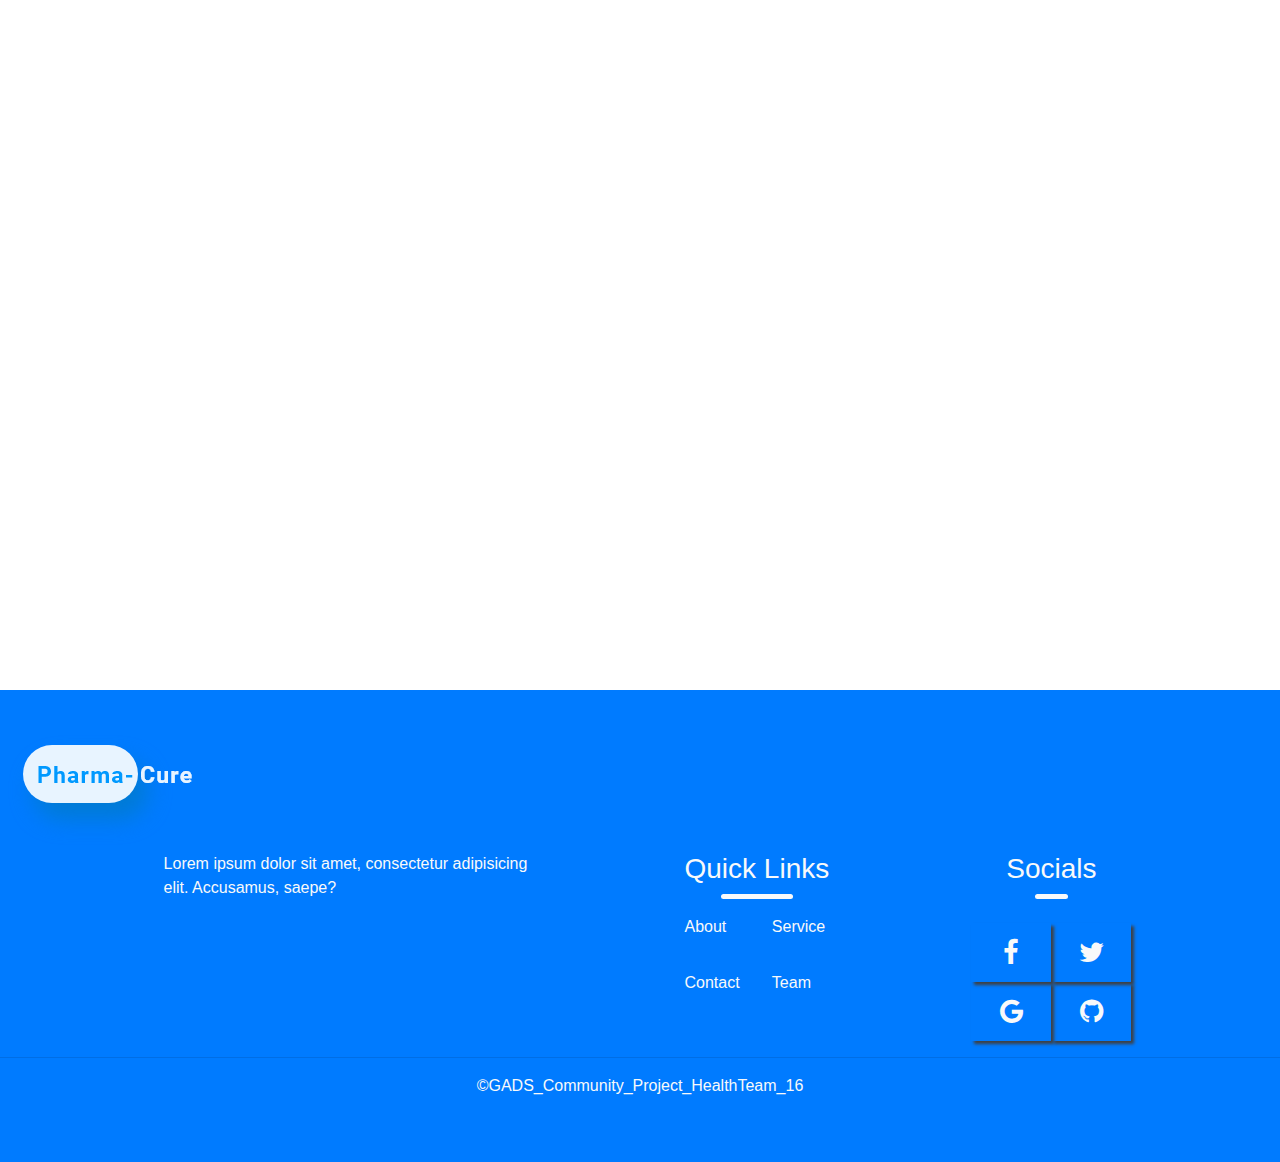
==== commit cbaf32f1: "Update index.html" ====
--- a/landingPage/index.html
+++ b/landingPage/index.html
@@ -13,8 +13,8 @@
 <body>
     <!------------------------------Navbar-------------------------------->
     <header>
-        <nav class="navbar navbar-expand-lg navbar-light bg-light pt-lg-1">
-            <a class="navbar-brand pt-4" href="#"><img class="w-75 m-auto" src="./Assets/Assets/Logo.png" alt=""></a>
+        <nav class="navbar navbar-expand-lg navbar-light  pt-lg-1" id="nav">
+            <a class="navbar-brand pt-4" href="index.html#nav"><img class="w-75 m-auto" src="./Assets/Assets/Logo.png" alt=""></a>
             <button class="navbar-toggler" type="button" data-toggle="collapse" data-target="#navbarSupportedContent" aria-controls="navbarSupportedContent" aria-expanded="false" aria-label="Toggle navigation">
                     <span class="navbar-toggler-icon"></span>
             </button>
@@ -22,7 +22,7 @@
             <div class="collapse navbar-collapse" id="navbarSupportedContent">
                 <ul class="navbar-nav ml-lg-5 mr-auto">
                     <li class="nav-item active">
-                        <a class="nav-link mx-3 text-light" href="#home">Home</a>
+                        <a class="nav-link mx-3 text-light" href="#nav">Home</a>
                     </li>
                     <li class="nav-item">
                         <a class="nav-link mx-3 text-light" href="#about">About Us</a>
@@ -38,7 +38,7 @@
                 </ul>
 
                 <button class="btn btn-light text-primary mx-lg-4" id="sign-inbtn"><a class="text-decoration-none" href="signIn.html">Sign In</a></button>
-                <button class="btn btn-primary text-light mx-lg-4" id="sign-upbtn">Sign Up</button>
+                <button class="btn btn-primary text-light mx-lg-4" id="sign-upbtn"><a class="text-decoration-none text-light" href="./signUp.html">Sign Up</a></button>
                 <button class="btn  my-2 my-sm-0" type="submit"><i class="fa fa-search"></i></button>
 
             </div>
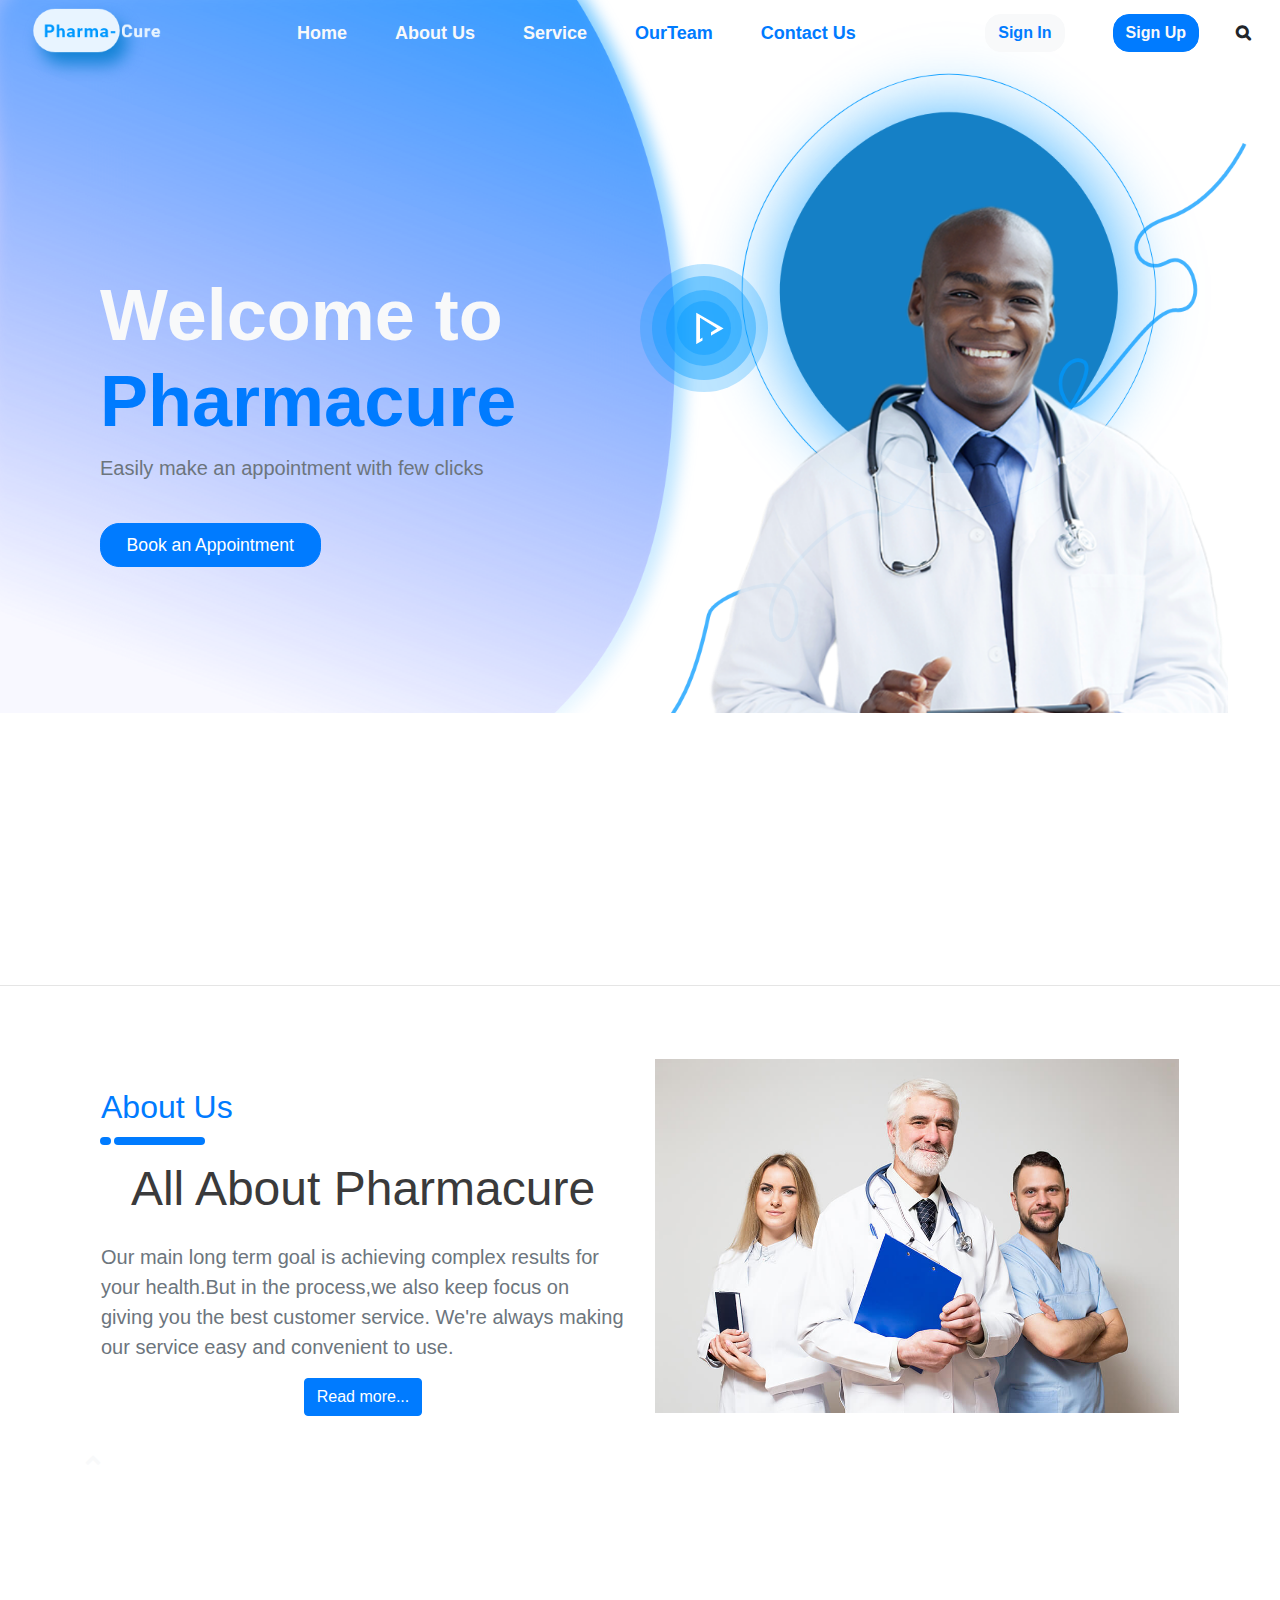
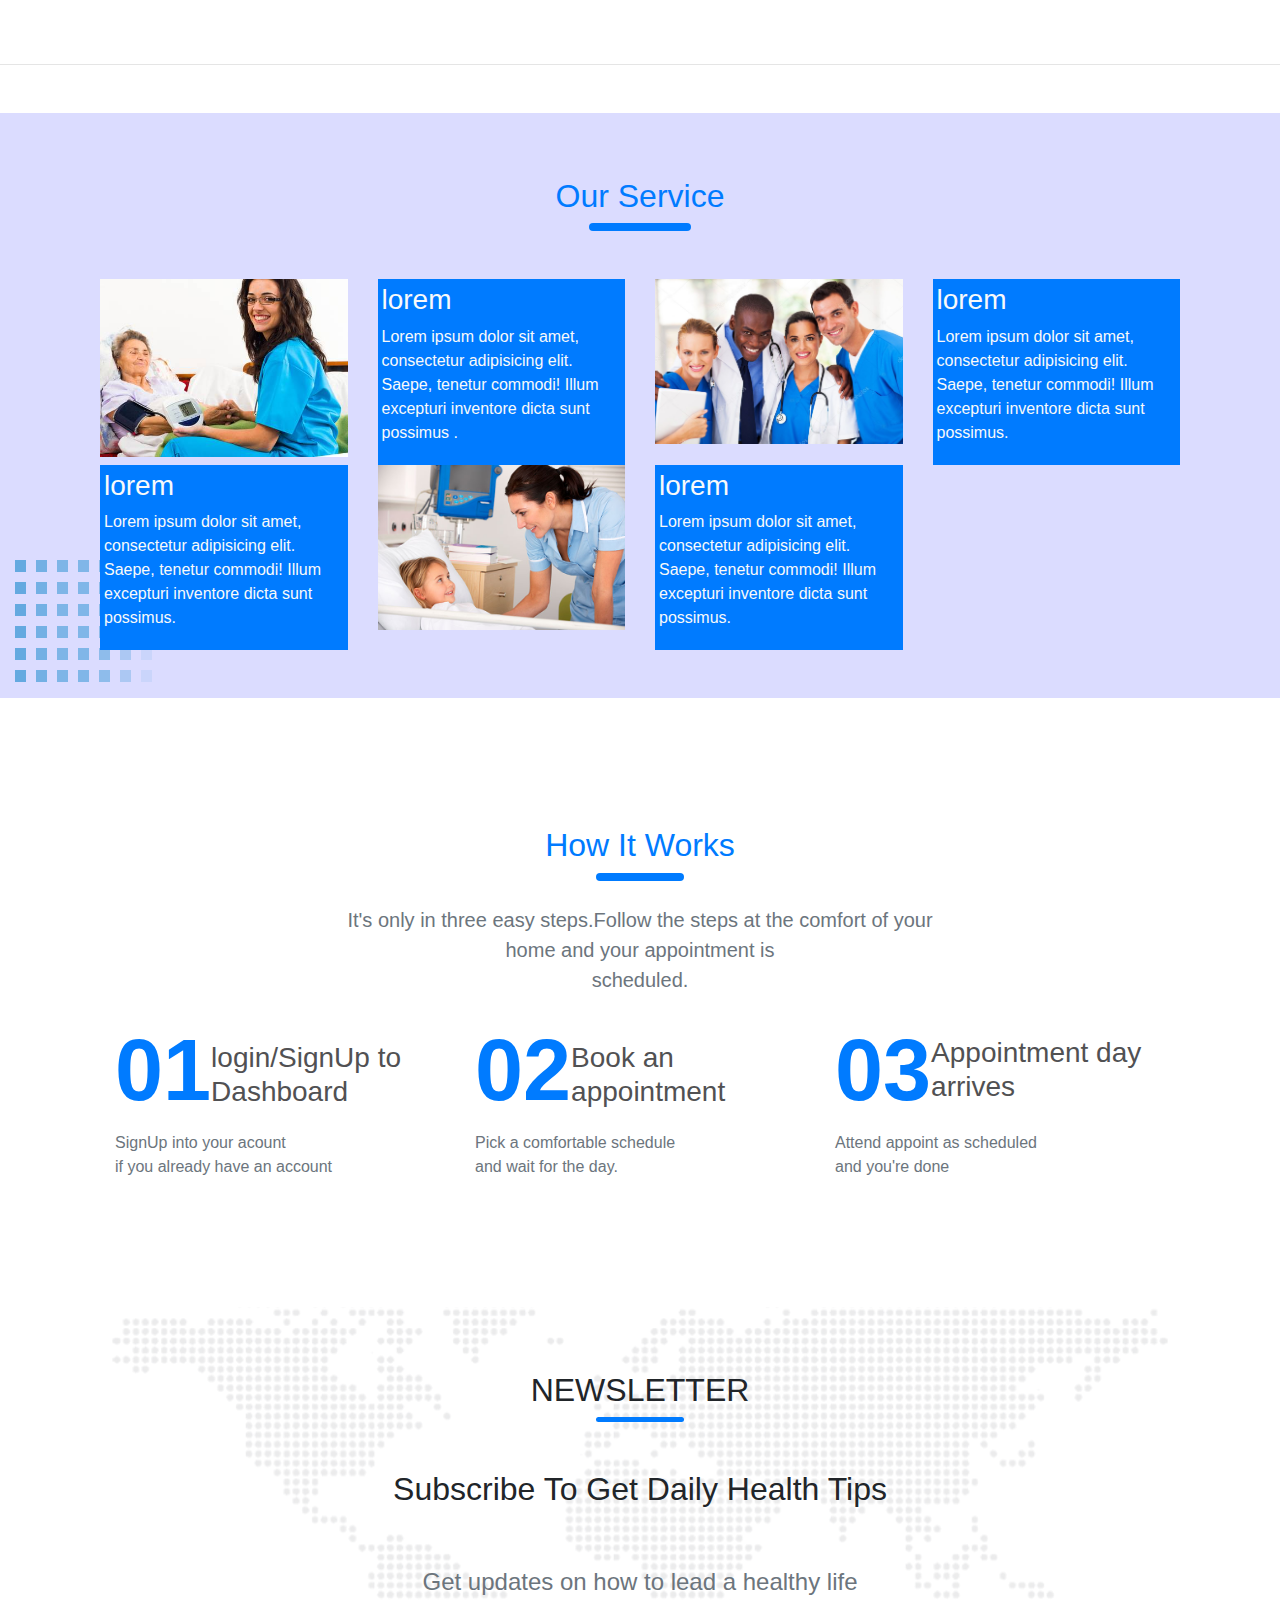
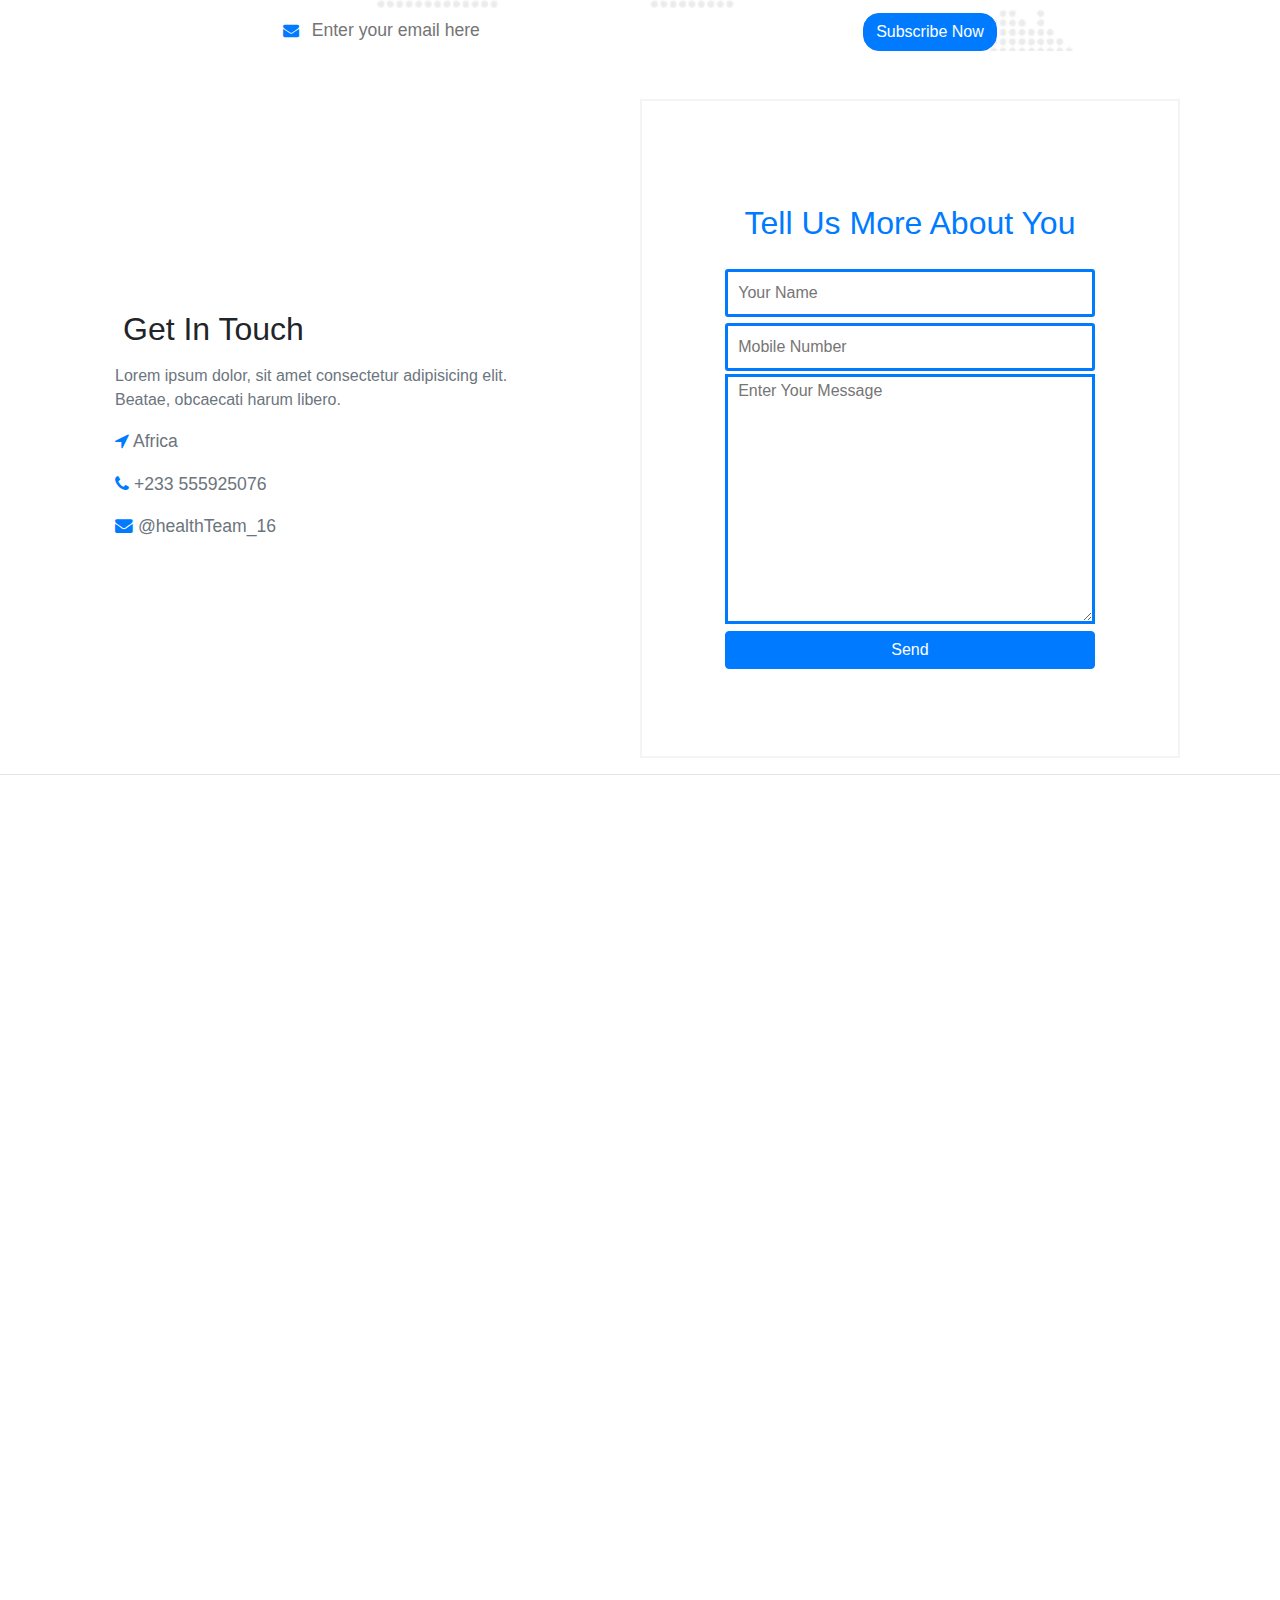
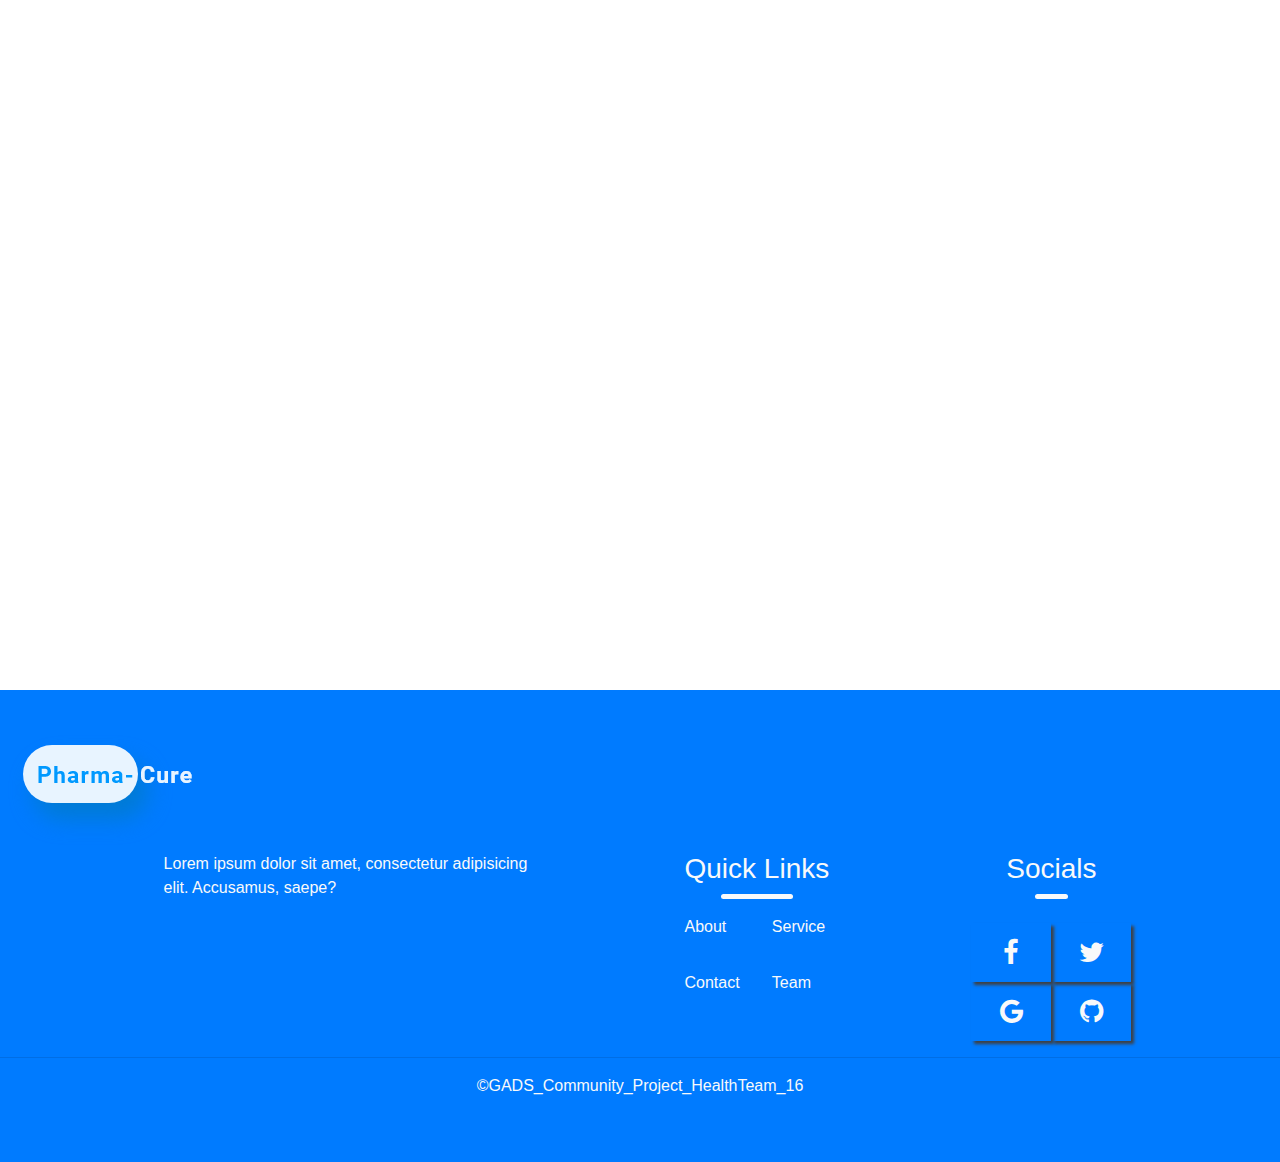
==== commit 887f18fc: "changed images" ====
--- a/landingPage/index.html
+++ b/landingPage/index.html
@@ -37,7 +37,7 @@
                     <li><a href="#contact" class="nav-link mx-3 text-primary">Contact Us</a></li>
                 </ul>
 
-                <button class="btn btn-light text-primary mx-lg-4" id="sign-inbtn"><a class="text-decoration-none" href="signIn.html">Sign In</a></button>
+                <button class="btn btn-light text-primary mx-lg-4" id="sign-inbtn"><a class="text-decoration-none" href="./signIn.html">Sign In</a></button>
                 <button class="btn btn-primary text-light mx-lg-4" id="sign-upbtn"><a class="text-decoration-none text-light" href="./signUp.html">Sign Up</a></button>
                 <button class="btn  my-2 my-sm-0" type="submit"><i class="fa fa-search"></i></button>
 
@@ -70,7 +70,7 @@
     </header>
     <!-----------------------------------main------------------------------------>
     <main>
-        <hr>
+        <hr id="target" class="t">
 
         <!-------------------------------About------------------------->
         <div class="about container" id="about">
@@ -108,24 +108,23 @@
             <h1 class="line text-center"></h1>
             <div class="os row  container m-auto pt-5 ">
                 <div class="col-lg-3">
-                    <img src="./Assets/Assets/1.png" alt="drugs" class="w-100">
-                </div>
-                <div class="col-lg-3">
-                    <div class="text-light bg-primary p-1">
-                        <h3>lorem</h3>
-                        <p>Lorem ipsum dolor sit amet, consectetur adipisicing elit. Saepe, tenetur commodi! Illum excepturi inventore dicta sunt possimus natus esse culpa, doloremque laudantium pariatur mollitia minima fuga! Doloremque, aut.
+                    <img src="./Assets/Assets/42100122-nurse-using-digital-blood-pressure-for-senior-patient-.jpg" alt="drugs" class="w-100">
+                </div>
+                <div class="col-lg-3">
+                    <div class="text-light bg-primary p-1">
+                        <h3>lorem</h3>
+                        <p>Lorem ipsum dolor sit amet, consectetur adipisicing elit. Saepe, tenetur commodi! Illum excepturi inventore dicta sunt possimus .
                         </p>
                     </div>
                 </div>
                 <div class="col-lg-3">
-                    <img src="./Assets/Assets/8.png" alt="" class="w-100">
-                </div>
-                <div class="col-lg-3">
-
-                    <div class="text-light bg-primary p-1">
-                        <h3>lorem</h3>
-                        <p>Lorem ipsum dolor sit amet, consectetur adipisicing elit. Saepe, tenetur commodi! Illum excepturi inventore dicta sunt possimus natus esse culpa, doloremque laudantium pariatur mollitia minima fuga! Doloremque, aut.
-                        </p>
+                    <img src="./Assets/Assets/depositphotos_20190657-stock-photo-group-of-professional-medical-team.jpg" alt="" class="w-100 m-auto">
+                </div>
+                <div class="col-lg-3">
+
+                    <div class="text-light bg-primary p-1">
+                        <h3>lorem</h3>
+                        <p>Lorem ipsum dolor sit amet, consectetur adipisicing elit. Saepe, tenetur commodi! Illum excepturi inventore dicta sunt possimus.</p>
                     </div>
                 </div>
             </div>
@@ -133,24 +132,22 @@
                 <div class="col-lg-3">
                     <div class="text-light bg-primary p-1">
                         <h3>lorem</h3>
-                        <p>Lorem ipsum dolor sit amet, consectetur adipisicing elit. Saepe, tenetur commodi! Illum excepturi inventore dicta sunt possimus natus esse culpa, doloremque laudantium pariatur mollitia minima fuga! Doloremque, aut.
-                        </p>
-                    </div>
-
-                </div>
-                <div class="col-lg-3">
-                    <img src="./Assets/Assets/6.png" alt="" class="w-100 h-auto">
-                </div>
-
-                <div class="col-lg-3">
-                    <div class="text-light bg-primary p-1">
-                        <h3>lorem</h3>
-                        <p>Lorem ipsum dolor sit amet, consectetur adipisicing elit. Saepe, tenetur commodi! Illum excepturi inventore dicta sunt possimus natus esse culpa, doloremque laudantium pariatur mollitia minima fuga! Doloremque, aut.
-                        </p>
-                    </div>
-                </div>
-                <div class="col-lg-3">
-                    <img src="./Assets/Assets/7.png" alt="" class="w-100">
+                        <p>Lorem ipsum dolor sit amet, consectetur adipisicing elit. Saepe, tenetur commodi! Illum excepturi inventore dicta sunt possimus.</p>
+                    </div>
+
+                </div>
+                <div class="col-lg-3">
+                    <img src="./Assets/Assets/Pediatric-RN.jpg" alt="" class="w-100">
+                </div>
+
+                <div class="col-lg-3">
+                    <div class="text-light bg-primary p-1">
+                        <h3>lorem</h3>
+                        <p>Lorem ipsum dolor sit amet, consectetur adipisicing elit. Saepe, tenetur commodi! Illum excepturi inventore dicta sunt possimus.</p>
+                    </div>
+                </div>
+                <div class="col-lg-3">
+                    <img src="./Assets/Assets/patient 12.jpg" alt="" class="w-100">
                 </div>
             </div>
         </div>
@@ -269,6 +266,8 @@
                 </div>
             </div>
         </div>
+        <div><a href="#nav"><i class="fa fa-chevron-circle-up up text-info"></i></a>
+        </div>
         <hr>
         <div class="container text-light text-center">
             &copy;GADS_Community_Project_HealthTeam_16
--- a/landingPage/styles.css
+++ b/landingPage/styles.css
@@ -410,11 +410,24 @@
     }
 }
 
-.change {
+.up {
+    font-size: 3rem;
     position: fixed;
-    top: 0;
-    width: 100%;
-    background: linear-gradient(to right, #007bff, white);
+    right: 2rem;
+    cursor: pointer;
+    bottom: 10%;
+    transition: cubic-bezier(0.075, 0.82, 0.165, 1) 2s;
     z-index: 9999;
-    overflow: hidden;
+    opacity: 0;
+    pointer-events: none;
+}
+
+.hide {
+    opacity: 0;
+    pointer-events: none;
+}
+
+.show {
+    opacity: 1;
+    pointer-events: all;
 }